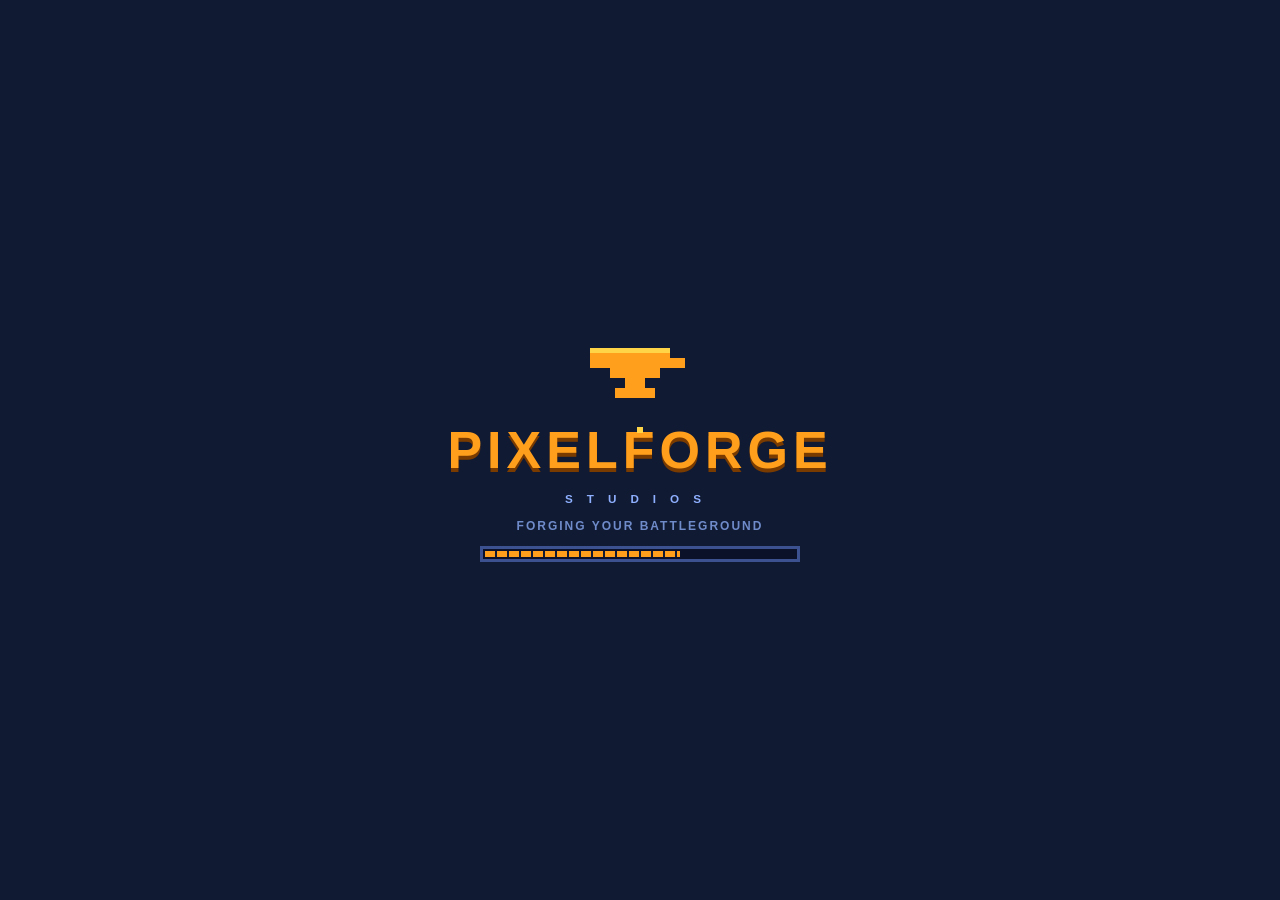
==== og/index.html @ e4eeb3e6 "Create index.html" ====
<!DOCTYPE html><html lang="en"><head><meta charset="UTF-8"><meta name="viewport" content="width=device-width,initial-scale=1,maximum-scale=1,user-scalable=no,viewport-fit=cover"><title>Pixel Royale</title>
<script src="https://sdk.crazygames.com/crazygames-sdk-v3.js"></script>
<style>
*{margin:0;padding:0;box-sizing:border-box;-webkit-tap-highlight-color:transparent;user-select:none}
html,body{width:100%;height:100%;overflow:hidden;background:#101a33;color:#fff;font:700 14px/1.25 "Segoe UI",Arial,sans-serif;letter-spacing:.5px;touch-action:none}
canvas#g{position:fixed;inset:0;cursor:crosshair}
.s{position:fixed;inset:0;display:flex;flex-direction:column;align-items:center;justify-content:center;gap:12px;z-index:5;background:radial-gradient(ellipse at 50% 40%,#1a2a5a66,#0a1128dd 80%)}
.h{display:none!important}
#ld{z-index:20;background:#101a33}#ld b{font:900 clamp(26px,7vw,52px) "Arial Black",Impact,sans-serif;letter-spacing:5px;color:#ff9f1c;text-shadow:0 4px 0 #7a3b00}
#ld small{letter-spacing:14px;color:#8fb0ff;font-weight:800}#ld i{color:#6f8bc9;font-style:normal;font-size:12px;letter-spacing:2px}
#pb{width:min(320px,70vw);height:16px;border:3px solid #3b5190;padding:2px;background:#0a1128}#pb div{height:100%;width:0;background:repeating-linear-gradient(90deg,#ff9f1c 0 10px,#101a33 10px 12px)}
.sp{position:absolute;width:6px;height:6px;background:#ffd447;animation:sp 1s infinite}@keyframes sp{to{transform:translate(var(--x),-60px);opacity:0}}
h1{font:900 clamp(34px,9vw,74px)/.92 "Arial Black",Impact,sans-serif;text-align:center;color:#ffb43a;text-shadow:0 1px 0 #e07a00,0 2px 0 #c96a00,0 3px 0 #b05c00,0 4px 0 #964e00,0 5px 0 #7d4100,0 9px 14px #0008;letter-spacing:2px}h1 span{display:block;color:#fff;text-shadow:0 1px 0 #c8d3f0,0 2px 0 #9fb0dc,0 3px 0 #7d8fc0,0 4px 0 #5f71a5,0 5px 0 #44558a,0 9px 14px #0008;font-size:.78em}
.b{background:linear-gradient(#ffb43a,#ff8c12);color:#2a1500;border:0;padding:11px 26px;font:900 15px "Segoe UI",Arial,sans-serif;letter-spacing:2px;text-transform:uppercase;cursor:pointer;box-shadow:0 5px 0 #a35200,inset 0 2px 0 #ffd488,0 0 0 3px #2b1500;min-width:200px}
.b:hover{filter:brightness(1.08)}.b:active{transform:translateY(4px);box-shadow:0 1px 0 #a35200,inset 0 2px 0 #ffd488,0 0 0 3px #2b1500}
.b.g{background:linear-gradient(#3fd9c8,#1fa99a);color:#04201d;box-shadow:0 5px 0 #11655c,inset 0 2px 0 #8ff0e4,0 0 0 3px #04201d}.b.d{opacity:.45;pointer-events:none}.b.big{font-size:22px;padding:15px 50px;min-width:260px}
.row{display:flex;flex-wrap:wrap;gap:12px;justify-content:center;max-width:620px}.row .b,.b.sm{min-width:120px;padding:9px 14px;font-size:13px}
.hint{color:#8fa5d6;text-align:center;font-size:11px;max-width:90vw}
#pf{position:fixed;top:12px;left:12px;display:flex;gap:10px;align-items:center;background:#0b1430cc;border:2px solid #3b5190;padding:6px 14px 6px 6px;cursor:pointer;z-index:9}
#av{width:38px;height:38px;border:2px solid #ffb43a;background:#243a6e;object-fit:cover}#pf b{display:block;font-size:14px}#pf small{color:#8fa5d6;font-size:11px}
#top{position:fixed;top:12px;right:12px;display:flex;gap:10px;align-items:center;z-index:9}#cn{background:#0b1430cc;border:2px solid #3b5190;padding:8px 14px;color:#ffd447;font-size:17px}
.co{display:inline-block;width:14px;height:14px;border-radius:50%;background:radial-gradient(circle at 35% 30%,#fff2a8,#f0b000 60%,#a86a00);border:2px solid #6b4200;vertical-align:-2px;margin-right:5px}
#pvm{margin:-6px 0}
.p{background:#16224a;border:3px solid #3b5190;padding:16px;width:min(600px,94vw);max-height:78vh;overflow:auto;box-shadow:0 0 0 3px #0a1128,8px 10px 0 #0a1128}.p h2{margin-bottom:6px;color:#ffb43a;letter-spacing:3px}
.it{display:flex;justify-content:space-between;align-items:center;gap:10px;padding:8px 10px;margin:6px 0;background:#0e1735;border-left:4px solid #3b5190}.it small{color:#8fa5d6}.it .b{min-width:96px;padding:7px 10px;font-size:12px}
.it span{display:flex;align-items:center;gap:10px}.pv{width:48px;height:48px;background:#1e2f63;border:2px solid #3b5190}
#hud{position:fixed;inset:0;pointer-events:none;z-index:4}#hud>*{position:absolute}
#vg{inset:0;background:radial-gradient(ellipse,transparent 55%,#00000066)}#dm{inset:0;opacity:0;box-shadow:inset 0 0 120px 30px #e0262d}
#tl{top:10px;left:10px;display:flex;gap:6px}.chip{background:#0b1430cc;border:2px solid #3b5190;padding:4px 10px;text-align:center}.chip span{display:block;font-size:9px;color:#8fa5d6}.chip b{font-size:18px}
#zt{top:10px;left:50%;transform:translateX(-50%);background:#0b1430cc;border:2px solid #6a3fb0;padding:6px 14px;font-size:13px;white-space:nowrap}
#feed{top:56px;right:10px;text-align:right;font-size:12px;text-shadow:1px 1px #000;line-height:1.6}
#mm{top:62px;left:10px;border:3px solid #3b5190;border-radius:50%;background:#14407a;width:124px;height:124px;box-shadow:0 0 0 3px #0a1128}
#bars{bottom:14px;left:14px;width:min(270px,42vw)}.bar{position:relative;height:20px;background:#0b1430cc;border:2px solid #000;margin-top:5px;overflow:hidden}.bar i{display:block;height:100%;transition:width .15s}.bar b{position:absolute;inset:0;text-align:center;font-size:12px;line-height:16px;text-shadow:1px 1px #000}
.hp i{background:linear-gradient(#7cf07c,#2fb62f)}.sh i{background:linear-gradient(#7fd8ff,#2a8fd4)}
#wp{bottom:14px;left:50%;transform:translateX(-50%);display:flex;gap:6px}.sl{min-width:76px;padding:5px 8px;background:#0b1430cc;border:2px solid #3b5190;text-align:center;font-size:11px;position:relative}.sl small{position:absolute;top:1px;left:4px;color:#8fa5d6;font-size:9px}.sl b{display:block;color:#ffd447;font-size:12px}.sl.on{border-color:#ffb43a;background:#ff9f1c33}.it2{border-color:#2a6a60}.sl.z{opacity:.4}
#tip{bottom:84px;left:50%;transform:translateX(-50%);text-shadow:2px 2px #000;font-size:15px;white-space:nowrap}
#pa{top:10px;right:10px;min-width:0!important;padding:6px 12px!important;font-size:12px!important;pointer-events:auto}
#mb{display:none;bottom:90px;right:12px;flex-direction:column;gap:8px;pointer-events:auto}#mb .b{min-width:0;padding:11px 12px;opacity:.85;font-size:12px}
</style></head><body>
<canvas id="g"></canvas>
<div id="ld" class="s"><svg width="110" viewBox="0 0 22 14" shape-rendering="crispEdges"><path fill="#ff9f1c" d="M1 2h16v2h3v2h-5v2h-3v2h2v2H6v-2h2V8H5V6H1z"/><path fill="#ffd447" d="M1 2h16v1H1z"/></svg>
<span class="sp" style="--x:-20px;margin-top:-40px"></span><span class="sp" style="--x:25px;animation-delay:.4s;margin-top:-40px"></span>
<b>PIXELFORGE</b><small>STUDIOS</small><i>FORGING YOUR BATTLEGROUND</i><div id="pb"><div></div></div></div>
<div id="mn" class="s h"><div id="pf"><img id="av" alt=""><div><b id="un">GUEST</b><small id="us"></small></div></div>
<div id="top"><div id="cn"></div><button class="b g sm" id="mu">SOUND ON</button></div>
<h1>PIXEL<span>ROYALE</span></h1><canvas id="pvm" width="130" height="130"></canvas><button class="b big" onclick="play()">PLAY</button>
<div class="row"><button class="b g" onclick="pn('shop')">SHOP</button><button class="b g" onclick="pn('up')">UPGRADES</button><button class="b g" id="brw" onclick="pn('rw')">REWARDS</button><button class="b g" onclick="pn('st')">STATS</button></div>
<small class="hint">WASD move · Mouse aim &amp; shoot · R reload · F wood wall · H medkit · J shield · 1-3 swap · ESC pause<br>20 players · the storm closes in · last one standing wins</small></div>
<div id="pl" class="s h" style="background:#000a"><div class="p" id="pc"></div><button class="b" onclick="cl()">CLOSE</button></div>
<div id="hud" class="h"><div id="vg"></div><div id="dm"></div>
<div id="tl"><div class="chip"><span>ALIVE</span><b id="al"></b></div><div class="chip"><span>ELIMS</span><b id="kl"></b></div></div><div id="zt"></div><div id="feed"></div><canvas id="mm" width="124" height="124"></canvas>
<div id="bars"><div class="bar sh"><i id="sb"></i><b id="st1"></b></div><div class="bar hp"><i id="hb"></i><b id="ht1"></b></div></div><div id="wp"></div><div id="tip"></div>
<button class="b" id="pa" onclick="pz()">II</button><div id="mb"><button class="b" id="bw">WALL</button><button class="b g" id="bm">MED</button><button class="b g" id="bj">SHLD</button><button class="b" id="br">RELOAD</button><button class="b" id="bs">SWAP</button></div></div>
<div id="pz" class="s h" style="background:#000b"><h1>PAUSED</h1><button class="b" onclick="rs()">RESUME</button><button class="b g" onclick="qt()">QUIT TO MENU</button></div>
<div id="en" class="s h" style="background:#000c"><h1 id="et"></h1><div class="p" id="ec" style="text-align:center;line-height:1.8"></div>
<button class="b g" id="x2">WATCH AD: DOUBLE COINS</button><button class="b g" id="lg2" onclick="login()">LOG IN TO SAVE PROGRESS</button><button class="b" onclick="play()">PLAY AGAIN</button><button class="b g" onclick="menu()">MENU</button></div>
<script>
const $=i=>document.getElementById(i),R=Math.random,CG=window.CrazyGames&&window.CrazyGames.SDK;
let S={coins:0,skin:0,own:[1,0,0,0,0,0],up:[0,0,0],wins:0,games:0,kills:0,best:99,play:0,claimed:0,hat:0,tr:0,oh:[1],ot:[1],dd:0,streak:0},user=null,muted=0,sndOn=1;
const SK=[['Blaze','#ff9f1c',0],['Mint','#2ec4b6',150],['Rose','#ff4d8d',300],['Royal','#8a6cff',500],['Lime','#9be22b',800],['Gold','#ffd447',1200],['Shadow','#3a3f55',1800],['Frost','#9be7ff',2500]],
HT=[['None','',0],['Cap','',200],['Horns','',400],['Halo','',700],['Crown','',1200],['Wizard','',1800]],TR=[['Default','#fff',0],['Fire','#ff5a1f',250],['Ice','#4dc9ff',250],['Toxic','#9be22b',500],['Pink','#ff4d8d',500],['Rainbow','#ff0',1500]],
CO={skin:['Skins',SK,'own','skin',k=>`<i class="sw" style="background:${k[1]}"></i>`],hat:['Hats',HT,'oh','hat',k=>k[1]+' '],tr:['Trails',TR,'ot','tr',k=>`<i class="sw" style="background:${k[1]}"></i>`]};
const tcol=c=>S.tr?(S.tr==5?`hsl(${G.T*400%360|0},90%,60%)`:TR[S.tr][1]):c;
function hatd(h){if(!h)return;cx.save();cx.translate(1,0);cx.fillStyle='#d94a3d';
if(h==1){cx.beginPath();cx.arc(0,0,8.8,0,7);cx.fill();cx.stroke();cx.fillStyle='#a8322a';cx.fillRect(6,-6.5,8,13);cx.strokeRect(6,-6.5,8,13)}
else if(h==2){cx.fillStyle='#4a2a2a';cx.beginPath();cx.arc(0,0,8.8,0,7);cx.fill();cx.stroke();cx.fillStyle='#eee8d8';for(const m of[-1,1]){cx.beginPath();cx.moveTo(-2,m*7);cx.lineTo(3,m*16);cx.lineTo(5,m*6);cx.closePath();cx.fill();cx.stroke()}}
else if(h==3){cx.strokeStyle='#ffe66b';cx.shadowColor='#ffe66b';cx.shadowBlur=8;cx.lineWidth=3;cx.beginPath();cx.arc(0,0,11.5,0,7);cx.stroke()}
else if(h==4){cx.fillStyle='#ffd447';cx.beginPath();cx.arc(0,0,9,0,7);cx.fill();cx.stroke();for(let i=0;i<5;i++){const a=i*1.2566;cx.beginPath();cx.moveTo(Math.cos(a-.25)*8,Math.sin(a-.25)*8);cx.lineTo(Math.cos(a)*13,Math.sin(a)*13);cx.lineTo(Math.cos(a+.25)*8,Math.sin(a+.25)*8);cx.fill()}cx.fillStyle='#f1c9a0';cx.beginPath();cx.arc(0,0,5,0,7);cx.fill()}
else{cx.fillStyle='#5b2fb0';cx.beginPath();cx.arc(0,0,12,0,7);cx.fill();cx.stroke();cx.fillStyle='#7b45e0';cx.beginPath();cx.arc(0,0,7.5,0,7);cx.fill();cx.fillStyle='#ffd447';cx.fillRect(-1.5,-1.5,3,3)}cx.restore()}
function gunD(t){const c=GUNS[t].c;cx.fillStyle='#2a2d36';if(t==0){cx.fillRect(10,-2.5,13,5);cx.fillStyle=c;cx.fillRect(13,-1,8,2)}
else if(t==1){cx.fillRect(8,-3.5,19,7);cx.fillStyle=c;cx.fillRect(11,-1,13,2);cx.fillStyle='#2a2d36';cx.fillRect(15,3,4,6)}
else if(t==2){cx.fillStyle='#6a4524';cx.fillRect(5,-3.5,11,7);cx.fillStyle='#2a2d36';cx.fillRect(14,-3.5,15,7);cx.fillStyle=c;cx.fillRect(17,-1,10,2)}
else if(t==3){cx.fillStyle='#55402a';cx.fillRect(3,-3.5,9,7);cx.fillStyle='#2a2d36';cx.fillRect(10,-3,23,6);cx.fillStyle=c;cx.fillRect(14,-1,15,2)}
else{cx.fillStyle='#2a2d36';cx.fillRect(2,-3.5,10,7);cx.fillRect(10,-2.5,32,5);cx.fillStyle=c;cx.fillRect(14,-1,24,2);cx.fillStyle='#111';cx.fillRect(18,-7,9,3.5)}}
function body(col,hat,ang,gt,fl){cx.rotate(ang);cx.lineJoin='round';cx.strokeStyle='rgba(0,0,0,.65)';cx.lineWidth=2;const sk='#f1c9a0';
cx.fillStyle=shade(col,-.4);cx.beginPath();cx.roundRect(-20,-8,9,16,3);cx.fill();cx.stroke();
cx.fillStyle=fl?'#fff':col;cx.beginPath();cx.arc(0,0,14,0,7);cx.fill();cx.stroke();cx.fillStyle='rgba(255,255,255,.2)';cx.beginPath();cx.arc(-4,-5,8,0,7);cx.fill();
gunD(gt);cx.fillStyle=sk;for(const[hx,hy]of[[15,-7],[24,5]]){cx.beginPath();cx.arc(hx,hy,4.2,0,7);cx.fill();cx.stroke()}
cx.fillStyle=sk;cx.beginPath();cx.arc(1,0,8.5,0,7);cx.fill();cx.stroke();if(!hat){cx.fillStyle='#4a3020';cx.beginPath();cx.arc(1,0,8.5,1.7,4.6);cx.fill()}
cx.fillStyle='#222';cx.fillRect(5.5,-5,2.5,3);cx.fillRect(5.5,2.5,2.5,3);hatd(hat)}
function pchar(c2,col,hat,ang,sc,gt){const o=cx;cx=c2;cx.save();cx.translate(c2.canvas.width/2-4*sc,c2.canvas.height/2);cx.scale(sc,sc);body(col,hat,ang,gt,0);cx.restore();cx=o}
function lootD(l,t,u){const x=l.x,y=l.y+Math.sin(t*3+l.x)*2,col=l.k=='g'?GUNS[l.t].c:l.k=='h'?'#ff5a5a':'#4dc9ff';cx.fillStyle='rgba(0,0,0,.28)';cx.beginPath();cx.ellipse(x,l.y+12,12,5,0,0,7);cx.fill();
cx.globalAlpha=.28;cx.fillStyle=col;cx.beginPath();cx.arc(x,y,17,0,7);cx.fill();cx.globalAlpha=1;cx.fillStyle='#1b2338';cx.strokeStyle=col;cx.lineWidth=2;cx.beginPath();cx.roundRect(x-13,y-11,26,22,4);cx.fill();cx.stroke();
if(l.k=='g'){cx.save();cx.translate(x-10,y);cx.scale(.62,.62);gunD(l.t);cx.restore()}else if(l.k=='h'){cx.fillStyle='#fff';cx.fillRect(x-8,y-6,16,12);cx.fillStyle='#e03a3a';cx.fillRect(x-2,y-5,4,10);cx.fillRect(x-6,y-1.5,12,3)}
else{cx.fillStyle='#4dc9ff';cx.beginPath();cx.moveTo(x-7,y-7);cx.lineTo(x+7,y-7);cx.lineTo(x+7,y+1);cx.lineTo(x,y+8);cx.lineTo(x-7,y+1);cx.closePath();cx.fill();cx.fillStyle='#bfeaff';cx.fillRect(x-4,y-5,3,6)}
if(Math.abs(x-u.x)<60&&Math.abs(l.y-u.y)<60){cx.font='bold 11px Segoe UI,Arial';cx.textAlign='center';cx.lineWidth=3;cx.strokeStyle='#000';const n=l.k=='g'?GUNS[l.t].n:l.k=='h'?'Medkit':'Shield';cx.strokeText(n,x,y-17);cx.fillStyle='#fff';cx.fillText(n,x,y-17)}}
const UP_=0;
const UP=[['Vitality','+10 max HP'],['Agility','+4% speed'],['Firepower','+6% damage']],RW=[[1,50],[3,100],[6,150],[10,250],[15,350],[25,600,'hat',5,'Wizard Hat'],[40,800],[60,1200,'tr',5,'Rainbow Trail'],[90,1800],[120,3000,'skin',7,'Frost Skin']];
const GUNS=[{n:'Pistol',d:16,r:.3,s:640,m:12,rl:1.0,sp:.04,p:1,rg:520,c:'#ddd',v:1},{n:'SMG',d:9,r:.085,s:620,m:30,rl:1.4,sp:.12,p:1,rg:430,c:'#4dc9ff',v:2},
{n:'Shotgun',d:10,r:.8,s:560,m:6,rl:1.9,sp:.3,p:6,rg:260,c:'#ff9f1c',v:2.5},{n:'Rifle',d:18,r:.16,s:800,m:25,rl:1.7,sp:.05,p:1,rg:680,c:'#5be35b',v:3},{n:'Sniper',d:75,r:1.3,s:1400,m:4,rl:2.3,sp:0,p:1,rg:1100,c:'#d26bff',v:2.8}];
function save(){const j=JSON.stringify(S);try{CG.data.setItem('pr',j)}catch(e){}try{localStorage.setItem('pr',j)}catch(e){}}
function ad(t){return new Promise(r=>{if(!CG)return r(true);try{CG.ad.requestAd(t,{adStarted:()=>muted=1,adFinished:()=>{muted=0;r(true)},adError:()=>{muted=0;r(false)}})}catch(e){r(false)}})}
const gp=s=>{try{CG.game[s?'gameplayStart':'gameplayStop']()}catch(e){}};
let ac;function snd(f,d=.06,t='square',v=.04){if(muted||!sndOn)return;try{ac=ac||new AudioContext();const o=ac.createOscillator(),g=ac.createGain();o.type=t;o.frequency.value=f;g.gain.value=v;g.gain.exponentialRampToValueAtTime(1e-4,ac.currentTime+d);o.connect(g);g.connect(ac.destination);o.start();o.stop(ac.currentTime+d)}catch(e){}}
// ---------- MAP ----------
const W=2000,C=1000,IR=950,POI=[['Neon City',1000,1000,'#4a5068',9,'#e0457b'],['Pine Hollow',560,560,'#3d6b3a',5,'#2e7d32'],['Fort Gale',1440,560,'#6a6a6a',6,'#607d8b'],['Rusty Docks',560,1440,'#6d5d4a',6,'#b5651d'],['Sandy Bay',1440,1440,'#d8c38a',6,'#26a69a']];
let OB=[],MAP,mr=1;const rnd=()=>(mr=mr*16807%2147483647)/2147483647;
const shade=(h,f)=>{let r,g,b;if(h[0]=='#'){const n=parseInt(h.slice(1),16);r=n>>16;g=n>>8&255;b=n&255}else[r,g,b]=h.match(/\d+/g).map(Number);const t=f<0?0:255,k=Math.abs(f);return`rgb(${r+(t-r)*k|0},${g+(t-g)*k|0},${b+(t-b)*k|0})`};
function buildMap(){MAP=document.createElement('canvas');MAP.width=MAP.height=W;const x=MAP.getContext('2d'),disc=r=>{x.beginPath();x.arc(C,C,r,0,7)},rp=r=>{const a=rnd()*7,d=Math.sqrt(rnd())*r;return[C+Math.cos(a)*d,C+Math.sin(a)*d]};
const wg=x.createRadialGradient(C,C,IR*.8,C,C,W*.72);wg.addColorStop(0,'#2f86c4');wg.addColorStop(1,'#14407a');x.fillStyle=wg;x.fillRect(0,0,W,W);
x.strokeStyle='rgba(255,255,255,.13)';x.lineWidth=2;for(let i=0;i<700;i++){const a=rnd()*W,b=rnd()*W;x.beginPath();x.moveTo(a,b);x.quadraticCurveTo(a+9,b-5,a+18,b);x.stroke()}
for(const[r,c]of[[IR+58,'rgba(255,255,255,.35)'],[IR+44,'#cdb97a'],[IR+30,'#eddc9f'],[IR-6,'#3d7a30'],[IR-12,'#5a9c3f']]){x.fillStyle=c;disc(r);x.fill()}
const gc=['#68ad49','#4e9036','#73b553','#559a3a'];for(let i=0;i<16000;i++){const[a,b]=rp(IR-16);x.fillStyle=gc[i&3];x.fillRect(a,b,2+rnd()*2,2+rnd()*2)}
x.fillStyle='rgba(30,80,30,.10)';for(let i=0;i<70;i++){const[a,b]=rp(IR-60);x.beginPath();x.ellipse(a,b,30+rnd()*70,20+rnd()*50,rnd()*3,0,7);x.fill()}
x.strokeStyle='#3f8230';x.lineWidth=1.5;for(let i=0;i<900;i++){const[a,b]=rp(IR-30);x.beginPath();x.moveTo(a-3,b);x.lineTo(a-1,b-5);x.moveTo(a+3,b);x.lineTo(a+1,b-5);x.stroke()}
x.lineCap='round';for(const[w,c]of[[44,'#8c7850'],[34,'#c4ae7c']])for(const[i,j]of[[0,1],[0,2],[0,3],[0,4],[1,2],[2,4],[4,3],[3,1]]){x.strokeStyle=c;x.lineWidth=w;x.beginPath();x.moveTo(POI[i][1],POI[i][2]);x.lineTo(POI[j][1],POI[j][2]);x.stroke()}
const bld=(bx,by,w,h,c)=>{x.fillStyle='rgba(0,0,0,.3)';x.fillRect(bx+9,by+9,w,h);x.fillStyle='#e9e1cc';x.fillRect(bx,by,w,h);const g=x.createLinearGradient(0,by,0,by+h);g.addColorStop(0,shade(c,.25));g.addColorStop(.5,c);g.addColorStop(.5,shade(c,-.18));g.addColorStop(1,shade(c,-.3));x.fillStyle=g;x.fillRect(bx+4,by+4,w-8,h-8);x.strokeStyle='rgba(0,0,0,.16)';x.lineWidth=1;x.beginPath();for(let i=by+12;i<by+h-6;i+=8){x.moveTo(bx+4,i);x.lineTo(bx+w-4,i)}x.stroke();x.fillStyle='rgba(0,0,0,.35)';x.fillRect(bx+4,by+h/2-1.5,w-8,3);x.fillStyle='#5c4b3a';x.fillRect(bx+w/2-7,by+h-4,14,6);x.fillStyle='#9fd4ee';x.fillRect(bx+10,by+10,10,7);x.fillStyle='#777';x.fillRect(bx+w-22,by+10,12,12);x.strokeStyle='#26221c';x.lineWidth=2;x.strokeRect(bx,by,w,h)};
const cr=(a,b)=>{OB.push({x:a,y:b,w:24,h:24});x.fillStyle='rgba(0,0,0,.3)';x.fillRect(a+5,b+5,24,24);x.fillStyle='#b98a50';x.fillRect(a,b,24,24);x.strokeStyle='#6a4520';x.lineWidth=2;x.strokeRect(a+1,b+1,22,22);x.beginPath();x.moveTo(a+2,b+2);x.lineTo(a+22,b+22);x.moveTo(a+22,b+2);x.lineTo(a+2,b+22);x.stroke()};
const LB=[],ov=(a,b,w,h,m)=>OB.some(o=>a<o.x+o.w+m&&a+w>o.x-m&&b<o.y+o.h+m&&b+h>o.y-m);
for(const p of POI){const R0=p[4]>7?270:200;x.beginPath();x.arc(p[1],p[2],R0,0,7);x.fillStyle=p[3];x.fill();x.save();x.clip();x.strokeStyle='rgba(0,0,0,.14)';x.lineWidth=2;for(let i=-R0;i<R0;i+=40){x.beginPath();x.moveTo(p[1]+i,p[2]-R0);x.lineTo(p[1]+i,p[2]+R0);x.moveTo(p[1]-R0,p[2]+i);x.lineTo(p[1]+R0,p[2]+i);x.stroke()}x.restore();x.lineWidth=5;x.strokeStyle='rgba(0,0,0,.25)';x.beginPath();x.arc(p[1],p[2],R0,0,7);x.stroke();
if(p[4]>7){OB.push({x:C-32,y:C-32,w:64,h:64});x.fillStyle='#8a90a8';x.beginPath();x.arc(C,C,38,0,7);x.fill();x.fillStyle='#4cb8e8';x.beginPath();x.arc(C,C,29,0,7);x.fill();x.fillStyle='#bfeaff';x.beginPath();x.arc(C-6,C-6,9,0,7);x.fill()}
for(let i=0;i<p[4];i++){const w=70+rnd()*70,h=60+rnd()*60,a=rnd()*7,d=40+rnd()*(p[4]>7?210:140),bx=p[1]+Math.cos(a)*d-w/2,by=p[2]+Math.sin(a)*d-h/2;if(ov(bx,by,w,h,20))continue;OB.push({x:bx,y:by,w,h});bld(bx,by,w,h,shade(p[5],(rnd()-.5)*.35))}
for(let i=0;i<14&&OB.length<400;i++){const a=rnd()*7,d=rnd()*R0*.85,cx_=p[1]+Math.cos(a)*d,cy_=p[2]+Math.sin(a)*d;if(!ov(cx_,cy_,24,24,14)&&i<6)cr(cx_,cy_)}
LB.push([p[0].toUpperCase(),p[1],p[2]-R0-12])}
for(let i=0;i<60;i++){const[rx,ry]=rp(IR*.92);if(POI.some(p=>Math.hypot(p[1]-rx,p[2]-ry)<230)||ov(rx,ry,34,30,0))continue;OB.push({x:rx,y:ry,w:34,h:30});x.fillStyle='rgba(0,0,0,.3)';x.beginPath();x.ellipse(rx+21,ry+22,20,16,0,0,7);x.fill();x.fillStyle='#6b727d';x.beginPath();x.ellipse(rx+17,ry+15,19,16,0,0,7);x.fill();x.fillStyle='#8c949f';x.beginPath();x.ellipse(rx+14,ry+11,12,9,0,0,7);x.fill();x.strokeStyle='#40454d';x.lineWidth=2;x.beginPath();x.ellipse(rx+17,ry+15,19,16,0,0,7);x.stroke()}
for(let i=0;i<460;i++){const[tx,ty]=rp(IR-20);if(POI.some(p=>Math.hypot(p[1]-tx,p[2]-ty)<(p[4]>7?300:225)))continue;const k=rnd()<.5;x.fillStyle='rgba(0,0,0,.25)';x.beginPath();x.ellipse(tx+7,ty+9,21,17,0,0,7);x.fill();x.fillStyle=k?'#1b4a24':'#245a2a';x.beginPath();x.arc(tx,ty,21,0,7);x.fill();x.fillStyle=k?'#2b6b33':'#34763a';x.beginPath();x.arc(tx-2,ty-2,16,0,7);x.fill();x.fillStyle=k?'#3e8a44':'#4a9a4a';x.beginPath();x.arc(tx-6,ty-6,8,0,7);x.fill()}
x.font='bold 28px "Arial Black",Impact,sans-serif';x.textAlign='center';x.lineWidth=6;x.lineJoin='round';for(const[n,lx,ly]of LB){x.strokeStyle='rgba(0,0,0,.75)';x.strokeText(n,lx,ly);x.fillStyle='#fff';x.fillText(n,lx,ly)}}
const hit=(x,y,r,ex)=>{for(const o of OB)if(x>o.x-r&&x<o.x+o.w+r&&y>o.y-r&&y<o.y+o.h+r)return 1;if(G&&G.W)for(const o of G.W)if(o.o!==ex&&x>o.x-r&&x<o.x+o.w+r&&y>o.y-r&&y<o.y+o.h+r)return 1;return 0};
function los(a,b){const n=Math.hypot(b.x-a.x,b.y-a.y)/22|0;for(let i=1;i<n;i++)if(hit(a.x+(b.x-a.x)*i/n,a.y+(b.y-a.y)*i/n,0,a))return 0;return 1}
// ---------- GAME ----------
let G,cv=$('g'),cx=cv.getContext('2d'),mmx=$('mm').getContext('2d'),Z=1,cam={x:0,y:0},keys={},ms={x:0,y:0,d:0},tc={},MOB=matchMedia('(pointer:coarse)').matches;
const NM=['Zed','Kira','Bolt','Nova','Rex','Luna','Hawk','Pixel','Echo','Blitz','Vex','Mako','Sage','Onyx','Jinx','Fang','Dash','Rune','Tank','Ace'],PC=['#e74c3c','#3498db','#9b59b6','#e67e22','#1abc9c','#f1c40f','#ec407a','#95a5a6'];
const mk=(n,bot,x,y,c)=>({n,bot,x,y,c,med:0,shd:0,use:0,wc:0,lh:-9,la:0,bc:0,hp:100,mh:100,sh:0,guns:[{t:0,a:12}],cur:0,cd:0,rl:0,ang:0,k:0,alive:1,err:0,dm:1,sp:150,th:0,sd:1,wp:null,lx:x,ly:y,lt:0,fl:0});
function ring(a){for(let d=IR-110;;d-=8){const x=C+Math.cos(a)*d,y=C+Math.sin(a)*d;if(!hit(x,y,26))return[x,y]}}
function spot(){for(;;){const a=R()*7,d=Math.sqrt(R())*(IR-120),x=C+Math.cos(a)*d,y=C+Math.sin(a)*d;if(!hit(x,y,24))return[x,y]}}
function mkLoot(x,y,boost){if(hit(x,y,6))return;const q=R();let o={x,y,ok:0};if(q<.5||boost>1){let t=wt();if(boost)t=Math.max(t,wt());o.k='g';o.t=t}else o.k=q<.78?'h':'s';G.L.push(o)}
const wt=()=>{const q=R();return q<.28?0:q<.52?1:q<.72?2:q<.93?3:4};
function play(){cl();$('en').classList.add('h');$('mn').classList.add('h');const go=()=>{G={P:[],L:[],W:[],bl:[],fx:[],feed:[],T:0,run:1,over:0,z:{x:C,y:C,r:IR+60,sx:C,sy:C,sr:IR+60,tx:C,ty:C,tr:720,ph:0,t:40,shr:0},tip:'Loot near your spawn. F = wall, H = medkit, J = shield',tt:5};
const sl=[...Array(20).keys()].sort(()=>R()-.5),u=mk('You',0,0,0,SK[S.skin][1]);u.hat=S.hat;u.mh=u.hp=100+10*S.up[0];u.sp=170*(1+.04*S.up[1]);u.dm=1+.06*S.up[2];G.P.push(u);G.u=u;
for(let i=0;i<19;i++){const b=mk(NM[i]+(R()*90|0),1,0,0,PC[i%8]);b.err=.08+R()*.2;b.dm=.55;b.sp=140+R()*20;b.hat=R()<.5?0:1+(R()*5|0);G.P.push(b)}
G.P.forEach((p,i)=>{p.oa=sl[i]*6.2832/20+(R()-.5)*.08;[p.x,p.y]=ring(p.oa);p.lx=p.x;p.ly=p.y;p.ang=p.oa+3.14;for(let j=-1;j<2;j++)mkLoot(p.x-Math.cos(p.oa)*55-Math.sin(p.oa)*j*36,p.y-Math.sin(p.oa)*55+Math.cos(p.oa)*j*36,j?1:2)});
for(const p of POI)for(const o of OB)if(Math.hypot(o.x-p[1],o.y-p[2])<300){mkLoot(o.x+o.w/2,o.y+o.h+16,1);if(R()<.7)mkLoot(o.x-16,o.y+o.h/2,1);if(p[4]>7)mkLoot(o.x+o.w+16,o.y+o.h/2,1)}
for(let i=0;i<70;i++){const[x,y]=spot();mkLoot(x,y,0)}
$('hud').classList.remove('h');$('mb').style.display=MOB?'flex':'none';gp(1);last=performance.now();requestAnimationFrame(loop)};
if(S.games>0&&!window._f){ad('midgame').then(go)}else go();window._f=0}
function menu(){$('en').classList.add('h');$('hud').classList.add('h');$('mn').classList.remove('h');ui()}
function dmg(p,d,o){if(!p.alive||G.over&&p===G.u)return;const d0=d;p.fl=.1;p.use=0;if(o&&o!==p){p.lh=G.T;p.la=Math.atan2(o.y-p.y,o.x-p.x)}const s=Math.min(p.sh,d);p.sh-=s;d-=s;p.hp-=d;if(p===G.u)G.hurt=.3;
if((o===G.u||p===G.u)&&G.fx.length<300)G.fx.push({x:p.x+(R()-.5)*14,y:p.y-18,vx:0,vy:-50,l:.7,c:o===G.u?'#ffe28a':'#ff7a6a',t:d0|0});if(p.hp<=0)kill(p,o)}
function build(p,a){if(p.wc>0||!p.alive)return;const v=Math.abs(Math.cos(a))>Math.abs(Math.sin(a)),w=v?16:76,h=v?76:16,x=p.x+Math.cos(a)*50-w/2,y=p.y+Math.sin(a)*50-h/2;
for(const q of G.P)if(q.alive&&q.x>x-16&&q.x<x+w+16&&q.y>y-16&&q.y<y+h+16)return;if(hit(x+w/2,y+h/2,0)||hit(x+3,y+3,0)||hit(x+w-3,y+h-3,0))return;
const m=G.W.filter(o=>o.o===p);if(m.length>=5)G.W.splice(G.W.indexOf(m[0]),1);G.W.push({x,y,w,h,hp:250,o:p});p.wc=.6;snd(180,.08,'square',.05)}
function useI(p,k){if(p.use||(k=='h'?p.med<1||p.hp>=p.mh:p.shd<1||p.sh>=100))return;p.use={k,t:k=='h'?2.2:1.6}}
function kill(p,o){p.alive=0;if(o&&o!==p){o.k++;G.feed.push([o.n+' eliminated '+p.n,G.T])}else G.feed.push([p.n+' was lost to the storm',G.T]);
for(const g of p.guns)G.L.push({x:p.x+(R()-.5)*30,y:p.y+(R()-.5)*30,k:'g',t:g.t,ok:0});for(let i=0;i<p.med;i++)G.L.push({x:p.x+(R()-.5)*36,y:p.y+(R()-.5)*36,k:'h',ok:0});for(let i=0;i<p.shd;i++)G.L.push({x:p.x+(R()-.5)*36,y:p.y+(R()-.5)*36,k:'s',ok:0});
G.alive=G.P.filter(q=>q.alive).length;snd(120,.25,'sawtooth',.06);if(p===G.u)G.dead=G.T,G.place=G.alive+1;if(G.alive<=1&&!G.over){G.fin=G.T}}
function fire(p){const g=p.guns[p.cur];if(!g||p.cd>0||p.rl>0)return;const w=GUNS[g.t];if(g.a<=0)return rld(p);g.a--;p.cd=w.r;p.use=0;if(G.fx.length<300)G.fx.push({x:p.x+Math.cos(p.ang)*28,y:p.y+Math.sin(p.ang)*28,vx:0,vy:0,l:.06,c:'#ffe9a0',r:8});
for(let i=0;i<w.p;i++){const a=p.ang+(R()-.5)*2*(w.sp+p.err);G.bl.push({x:p.x+Math.cos(p.ang)*20,y:p.y+Math.sin(p.ang)*20,vx:Math.cos(a)*w.s,vy:Math.sin(a)*w.s,l:w.rg/w.s,d:w.d*p.dm,o:p,c:p===G.u?tcol(w.c):w.c})}
if(p===G.u||Math.hypot(p.x-G.u.x,p.y-G.u.y)<500)snd(w.p>1?90:w.d>50?60:220,.07,'sawtooth',p===G.u?.05:.02);if(g.a<=0)rld(p)}
function rld(p){const g=p.guns[p.cur];if(p.rl>0||g.a>=GUNS[g.t].m)return;p.rl=GUNS[g.t].rl}
function swap(p,i){if(i<0||i>=p.guns.length||i==p.cur)return;p.cur=i;p.rl=0}
function want(b,l){if(l.k=='h')return b.med<3;if(l.k=='s')return b.shd<3;if(b.guns.some(g=>g.t==l.t))return 0;return b.guns.length<3||GUNS[l.t].v>GUNS[b.guns[b.cur].t].v}
function pick(p){for(let i=G.L.length;i--;){const l=G.L[i];if(l.ok>G.T||Math.abs(l.x-p.x)>24||Math.abs(l.y-p.y)>24||!want(p,l))continue;
if(l.k=='h')p.med++;else if(l.k=='s')p.shd++;else{const n={t:l.t,a:GUNS[l.t].m};if(p.guns.length<3){p.guns.push(n);p.cur=p.guns.length-1}else{G.L.push({x:p.x+28,y:p.y,k:'g',t:p.guns[p.cur].t,ok:G.T+2});p.guns[p.cur]=n}p.rl=0}
if(p===G.u){snd(660,.1,'triangle');G.tip='Picked up '+(l.k=='g'?GUNS[l.t].n:l.k=='h'?'Medkit (H to use)':'Shield potion (J to use)');G.tt=2}G.L.splice(i,1)}}
function mv(p,dx,dy){if(!hit(p.x+dx,p.y,13))p.x+=dx;if(!hit(p.x,p.y+dy,13))p.y+=dy;const d=Math.hypot(p.x-C,p.y-C);if(d>IR){p.x=C+(p.x-C)*IR/d;p.y=C+(p.y-C)*IR/d}}
function ai(b,dt){const Zn=G.z;b.th-=dt;b.bc-=dt;
if(!b.use&&!b.tg&&G.T-b.lh>2){if(b.hp<b.mh*.75&&b.med>0)useI(b,'h');else if(b.sh<50&&b.shd>0)useI(b,'s')}if(b.use)return;
if(G.T-b.lh<1&&b.hp<85&&b.bc<=0&&b.wc<=0){build(b,b.la);b.bc=3+R()*3}
if(b.th<=0){b.th=.25+R()*.2;let bt=0,bd=1e9;for(const p of G.P){if(p===b||!p.alive)continue;const d=Math.hypot(p.x-b.x,p.y-b.y);if(G.T>15&&d<bd&&d<(b.guns[b.cur].t?Math.min(650,GUNS[b.guns[b.cur].t].rg*.8):240)&&los(b,p)){bd=d;bt=p}}if(bt&&!b.tg)b.rx=.3+R()*.45;b.tg=bt;b.td=bd;
let li=0,ld=1e9;const lim=b.guns.length<2?520:b.hp<60?500:260;for(const l of G.L){if(l.ok>G.T)continue;const d=Math.hypot(l.x-b.x,l.y-b.y);if(d<ld&&d<lim&&want(b,l)){ld=d;li=l}}b.li=li;b.sx=0;b.sy=0;for(const p of G.P){if(p===b||!p.alive)continue;const dx=b.x-p.x,dy=b.y-p.y,d=Math.hypot(dx,dy);if(d<110&&d>1){b.sx+=dx/d*(110-d)/110;b.sy+=dy/d*(110-d)/110}}
if(b.guns.length>1){let bi=0;b.guns.forEach((g,i)=>{if(GUNS[g.t].v>GUNS[b.guns[bi].t].v||g.a>0&&b.guns[bi].a<=0)bi=i});if(b.tg&&bi!=b.cur)swap(b,bi)}}
let tx=0,ty=0,mvx=0,mvy=0;const safeX=Zn.shr||Zn.t<14?Zn.tx:Zn.x,safeY=Zn.shr||Zn.t<14?Zn.ty:Zn.y,safeR=Zn.shr||Zn.t<14?Zn.tr:Zn.r,out=Math.hypot(b.x-safeX,b.y-safeY)>safeR-70;
const flee=b.tg&&b.hp+b.sh<30&&b.li;
if(out){tx=safeX+Math.cos(b.oa)*safeR*.5;ty=safeY+Math.sin(b.oa)*safeR*.5}else if(flee||(!b.tg&&b.li)){tx=b.li.x;ty=b.li.y}else if(b.tg){const p=b.tg,w=GUNS[b.guns[b.cur].t];let a=Math.atan2(p.y-b.y,p.x-b.x),dd=b.td;
b.ang+=Math.atan2(Math.sin(a-b.ang),Math.cos(a-b.ang))*Math.min(1,dt*9);b.sdt=(b.sdt||0)-dt;if(b.sdt<=0){b.sd=R()<.5?1:-1;b.sdt=.6+R()*1.2}
const f=dd<w.rg*.35?-1:dd>w.rg*.75?1:0;mvx=Math.cos(a)*f+Math.cos(a+1.57)*b.sd*.8;mvy=Math.sin(a)*f+Math.sin(a+1.57)*b.sd*.8;
b.rx-=dt;b.bt=(b.bt||0)-dt;if(b.bt<0){b.bf=!b.bf;b.bt=b.bf?.6+R()*.7:.5+R()}if(b.rx<0&&b.bf&&Math.abs(Math.atan2(Math.sin(a-b.ang),Math.cos(a-b.ang)))<.3&&dd<w.rg+40)fire(b)}
else{if(!b.wp||Math.hypot(b.wp[0]-b.x,b.wp[1]-b.y)<50||(b.wt-=dt)<0){const a=R()*7,d=120+R()*220;let wx=b.x+Math.cos(a)*d,wy=b.y+Math.sin(a)*d;const dz=Math.hypot(wx-safeX,wy-safeY),mr=safeR*.85;if(dz>mr){wx=safeX+(wx-safeX)/dz*mr;wy=safeY+(wy-safeY)/dz*mr}b.wp=[wx,wy];b.wt=6}tx=b.wp[0];ty=b.wp[1]}
if(tx||ty){const a=Math.atan2(ty-b.y,tx-b.x);mvx=Math.cos(a);mvy=Math.sin(a);if(!b.tg||out)b.ang+=Math.atan2(Math.sin(a-b.ang),Math.cos(a-b.ang))*Math.min(1,dt*6)}
b.lt-=dt;if(b.lt<=0){b.lt=.5;if(Math.hypot(b.x-b.lx,b.y-b.ly)<8&&(mvx||mvy)){b.unst=.7;b.sd*=-1;b.wp=null}b.lx=b.x;b.ly=b.y}
if(b.unst>0){b.unst-=dt;const t=mvx;mvx=-mvy*b.sd;mvy=t*b.sd}
mvx+=(b.sx||0)*.7;mvy+=(b.sy||0)*.7;const m=Math.hypot(mvx,mvy)||1;mv(b,mvx/m*b.sp*dt,mvy/m*b.sp*dt);
const g=b.guns[b.cur];if(!b.tg&&g.a<GUNS[g.t].m*.5)rld(b)}
function upd(dt){const u=G.u,z=G.z;G.T+=dt;
if(u.alive){let ix=(keys.d||0)-(keys.a||0),iy=(keys.s||0)-(keys.w||0),fr=ms.d;
for(const t of Object.values(tc)){const dx=t.x-t.ox,dy=t.y-t.oy,m=Math.min(1,Math.hypot(dx,dy)/50);if(t.s=='m'){ix=dx/50;iy=dy/50;const l=Math.hypot(ix,iy);if(l>1){ix/=l;iy/=l}}else if(m>.15){u.ang=Math.atan2(dy,dx);if(m>.3)fr=1}}
if(!MOB||!Object.values(tc).some(t=>t.s=='a'))if(!MOB)u.ang=Math.atan2(ms.y-innerHeight/2,ms.x-innerWidth/2);
const m=Math.hypot(ix,iy);if(m>1){ix/=m;iy/=m}mv(u,ix*u.sp*dt,iy*u.sp*dt);if(fr)fire(u);pick(u)}
for(const p of G.P){if(!p.alive)continue;p.cd-=dt;p.fl-=dt;p.wc-=dt;if(p.use){p.use.t-=dt;if(p.use.t<=0){const k=p.use.k;if(k=='h'){p.med--;p.hp=Math.min(p.mh,p.hp+60)}else{p.shd--;p.sh=Math.min(100,p.sh+50)}for(let j=0;j<8;j++)G.fx.push({x:p.x,y:p.y,vx:(R()-.5)*60,vy:-30-R()*40,l:.7,c:k=='h'?'#5be35b':'#4dc9ff',t:'+'});p.use=0;snd(520,.15,'triangle')}}if(p.rl>0){p.rl-=dt;if(p.rl<=0)p.guns[p.cur].a=GUNS[p.guns[p.cur].t].m}if(p.bot){ai(p,dt);pick(p)}
if(Math.hypot(p.x-z.x,p.y-z.y)>z.r){p.hp-=(1+z.ph*1.5)*dt;if(p.hp<=0)kill(p,0)}}
if(!z.shr){z.t-=dt;if(z.t<=0){z.shr=1;z.t=z.T=24+z.ph*2;z.sx=z.x;z.sy=z.y;z.sr=z.r;G.tip='The storm is closing!';G.tt=3}}
else{z.t-=dt;const k=1-z.t/z.T;z.x=z.sx+(z.tx-z.sx)*k;z.y=z.sy+(z.ty-z.sy)*k;z.r=z.sr+(z.tr-z.sr)*k;if(z.t<=0){z.shr=0;z.ph++;z.t=Math.max(10,22-z.ph*3);const nr=[720,500,320,180,80,35][Math.min(z.ph,5)],a=R()*7,d=Math.max(0,z.r-nr)*.6*R();z.tr=z.ph>5?30:nr;z.tx=z.x+Math.cos(a)*d;z.ty=z.y+Math.sin(a)*d}}
for(let i=G.bl.length;i--;){const b=G.bl[i];let dead=0;for(let s=0;s<2&&!dead;s++){b.x+=b.vx*dt/2;b.y+=b.vy*dt/2;if(hit(b.x,b.y,0,b.o)){dead=1;const q=G.W.find(o=>b.x>o.x&&b.x<o.x+o.w&&b.y>o.y&&b.y<o.y+o.h&&o.o!==b.o);if(q){q.hp-=b.d;for(let j=0;j<3;j++)G.fx.push({x:b.x,y:b.y,vx:(R()-.5)*160,vy:(R()-.5)*160,l:.3,c:'#c8964e'});if(q.hp<=0){G.W.splice(G.W.indexOf(q),1);for(let j=0;j<14;j++)G.fx.push({x:q.x+q.w*R(),y:q.y+q.h*R(),vx:(R()-.5)*220,vy:(R()-.5)*220,l:.6,c:'#a8793f'});snd(90,.15,'sawtooth',.05)}}break}
for(const p of G.P)if(p.alive&&p!==b.o&&Math.abs(p.x-b.x)<15&&Math.abs(p.y-b.y)<15&&Math.hypot(p.x-b.x,p.y-b.y)<15){dmg(p,b.d,b.o);for(let j=0;j<5;j++)G.fx.push({x:b.x,y:b.y,vx:(R()-.5)*200,vy:(R()-.5)*200,l:.3,c:'#ff6a5a'});if(p===G.u||b.o===G.u)snd(p===G.u?160:420,.05,'square',.04);dead=1;break}}
b.l-=dt;if(dead||b.l<=0)G.bl.splice(i,1)}
for(let i=G.fx.length;i--;){const f=G.fx[i];f.x+=f.vx*dt;f.y+=f.vy*dt;if((f.l-=dt)<=0)G.fx.splice(i,1)}
if(G.dead&&!G.over&&G.T-G.dead>1.6||G.fin&&!G.over&&G.T-G.fin>1.2)finish()}
function finish(){const u=G.u,win=u.alive&&G.alive<=1;G.over=1;G.run=0;gp(0);const place=win?1:G.place,c=u.k*20+Math.max(0,(20-place)*4)+(win?150:0);
S.games++;S.kills+=u.k;if(win)S.wins++;S.best=Math.min(S.best,place);S.coins+=c;save();G.c=c;
$('et').textContent=win?'VICTORY!':'ELIMINATED';$('et').style.color=win?'#ffd447':'#ff4d8d';$('ec').innerHTML=`<div style="font-size:30px;color:#ff9f1c">#${place} / 20</div>Eliminations: ${u.k}<br>Time: ${G.T|0}s<br><span style="color:#ffd447">+${c} <i class="co"></i></span>`;
$('x2').classList.remove('d');$('lg2').style.display=user||!(CG&&CG.user&&CG.user.isUserAccountAvailable)?'none':'';$('en').classList.remove('h');$('hud').classList.add('h');if(window.CG_hp)0;try{if(win)CG.game.happytime()}catch(e){}}
$('x2').onclick=()=>ad('rewarded').then(ok=>{if(ok){S.coins+=G.c;save();$('x2').classList.add('d');$('ec').innerHTML+='<br>Doubled!'}});
let last=0;function loop(t){if(!G)return;const dt=Math.min(.05,(t-last)/1e3);last=t;if(G.run&&!G.paused){upd(dt)}draw();if(G.run)requestAnimationFrame(loop)}
function draw(){const w=innerWidth,h=innerHeight;if(cv.width!=w||cv.height!=h){cv.width=w;cv.height=h}cx.setTransform(1,0,0,1,0,0);Z=w<750?.7:1;const u=G.u,T=G.T,sh=G.hurt>0?(R()-.5)*7:0;cam.x=u.x-w/2/Z+sh;cam.y=u.y-h/2/Z+sh;
cx.fillStyle='#14407a';cx.fillRect(0,0,w,h);cx.setTransform(Z,0,0,Z,-cam.x*Z,-cam.y*Z);cx.drawImage(MAP,0,0);const vw=w/Z/2+40,vh=h/Z/2+40,vis=o=>Math.abs(o.x-u.x)<vw&&Math.abs(o.y-u.y)<vh;
for(const l of G.L)if(vis(l))lootD(l,T,u);
for(const o of G.W){cx.fillStyle='rgba(0,0,0,.28)';cx.fillRect(o.x+5,o.y+6,o.w,o.h);const f=o.hp/250;cx.fillStyle=f>.55?'#b3813f':f>.28?'#966a33':'#7a5228';cx.fillRect(o.x,o.y,o.w,o.h);cx.strokeStyle='#5a3a18';cx.lineWidth=1.5;cx.beginPath();
if(o.w>o.h)for(let i=19;i<o.w;i+=19){cx.moveTo(o.x+i,o.y);cx.lineTo(o.x+i,o.y+o.h)}else for(let i=19;i<o.h;i+=19){cx.moveTo(o.x,o.y+i);cx.lineTo(o.x+o.w,o.y+i)}cx.stroke();cx.fillStyle='rgba(255,255,255,.18)';cx.fillRect(o.x,o.y,o.w,3);cx.strokeStyle='#3a220c';cx.lineWidth=2.5;cx.strokeRect(o.x,o.y,o.w,o.h);
cx.fillStyle=o.o.c;cx.fillRect(o.x+o.w/2-3,o.y+o.h/2-3,6,6);if(f<1){cx.fillStyle='#000a';cx.fillRect(o.x,o.y-8,o.w,5);cx.fillStyle=f>.5?'#7cf07c':f>.25?'#ffd447':'#ff5a5a';cx.fillRect(o.x+1,o.y-7,(o.w-2)*f,3)}}
for(const p of G.P){if(!p.alive||!vis(p))continue;cx.fillStyle='rgba(0,0,0,.28)';cx.beginPath();cx.ellipse(p.x+3,p.y+6,17,13,0,0,7);cx.fill();cx.save();cx.translate(p.x,p.y);body(p.c,p.hat|0,p.ang,p.guns[p.cur].t,p.fl>0);cx.restore();
if(p.sh>0){cx.strokeStyle='rgba(90,200,255,.7)';cx.lineWidth=3;cx.beginPath();cx.arc(p.x,p.y,21,0,7);cx.stroke()}
if(p.use){cx.strokeStyle=p.use.k=='h'?'#5be35b':'#4dc9ff';cx.lineWidth=4;cx.beginPath();cx.arc(p.x,p.y,26,-1.57,-1.57+6.283*(1-p.use.t/(p.use.k=='h'?2.2:1.6)));cx.stroke()}
cx.font='bold 11px Segoe UI,Arial';cx.textAlign='center';cx.lineWidth=3;cx.strokeStyle='#000';const nm=p===u?(user?user.username:'YOU'):p.n;cx.strokeText(nm,p.x,p.y-32);cx.fillStyle=p===u?'#ffd447':'#fff';cx.fillText(nm,p.x,p.y-32);
if(p!==u){cx.fillStyle='#000a';cx.fillRect(p.x-16,p.y-28,32,5);cx.fillStyle=p.hp/p.mh>.4?'#5be35b':'#ff5a5a';cx.fillRect(p.x-15,p.y-27,30*Math.max(0,p.hp)/p.mh,3);if(p.sh>0){cx.fillStyle='#4dc9ff';cx.fillRect(p.x-15,p.y-27,30*p.sh/100,1.5)}}}
cx.lineCap='round';for(const b of G.bl){cx.globalAlpha=.3;cx.strokeStyle=b.c;cx.lineWidth=7;cx.beginPath();cx.moveTo(b.x,b.y);cx.lineTo(b.x-b.vx*.03,b.y-b.vy*.03);cx.stroke();cx.globalAlpha=1;cx.lineWidth=2.5;cx.strokeStyle='#fff';cx.beginPath();cx.moveTo(b.x,b.y);cx.lineTo(b.x-b.vx*.018,b.y-b.vy*.018);cx.stroke()}
for(const f of G.fx){if(f.t){cx.globalAlpha=Math.min(1,f.l*2);cx.font='bold 14px Segoe UI,Arial';cx.textAlign='center';cx.lineWidth=3;cx.strokeStyle='#000';cx.strokeText(f.t,f.x,f.y);cx.fillStyle=f.c;cx.fillText(f.t,f.x,f.y)}else if(f.r){cx.globalAlpha=.9;cx.fillStyle=f.c;cx.beginPath();cx.arc(f.x,f.y,f.r,0,7);cx.fill()}else{cx.globalAlpha=Math.min(1,f.l*3);cx.fillStyle=f.c||'#ffe28a';cx.fillRect(f.x-2,f.y-2,4,4)}}cx.globalAlpha=1;
const z=G.z;cx.fillStyle='rgba(120,40,200,.40)';cx.beginPath();cx.rect(cam.x-50,cam.y-50,w/Z+100,h/Z+100);cx.moveTo(z.x+z.r,z.y);cx.arc(z.x,z.y,z.r,0,7,true);cx.fill('evenodd');cx.save();cx.shadowColor='#c27bff';cx.shadowBlur=22;cx.lineWidth=5;cx.strokeStyle='#d6a2ff';cx.beginPath();cx.arc(z.x,z.y,z.r,0,7);cx.stroke();cx.restore();
if(!z.shr){cx.setLineDash([14,10]);cx.strokeStyle='rgba(255,255,255,.7)';cx.lineWidth=3;cx.beginPath();cx.arc(z.tx,z.ty,z.tr,0,7);cx.stroke();cx.setLineDash([])}
cx.setTransform(1,0,0,1,0,0);for(const t of Object.values(tc)){cx.strokeStyle='rgba(255,255,255,.35)';cx.lineWidth=3;cx.beginPath();cx.arc(t.ox,t.oy,50,0,7);cx.stroke();cx.fillStyle='rgba(255,255,255,.3)';cx.beginPath();cx.arc(t.ox+Math.max(-50,Math.min(50,t.x-t.ox)),t.oy+Math.max(-50,Math.min(50,t.y-t.oy)),22,0,7);cx.fill()}
hud(u)}
function mloop(t){requestAnimationFrame(mloop);if(G&&G.run)return;const w=innerWidth,h=innerHeight;if(cv.width!=w||cv.height!=h){cv.width=w;cv.height=h}cx.setTransform(1,0,0,1,0,0);cx.fillStyle='#14407a';cx.fillRect(0,0,w,h);const a=t/24000,m=Math.max(1,Math.max(w,h)/1100);
cx.setTransform(m,0,0,m,-(C+Math.cos(a)*380-w/2/m)*m,-(C+Math.sin(a*1.3)*380-h/2/m)*m);cx.drawImage(MAP,0,0);cx.setTransform(1,0,0,1,0,0);
const pc=$('pvm').getContext('2d');pc.clearRect(0,0,130,130);pc.fillStyle='rgba(0,0,0,.3)';pc.beginPath();pc.ellipse(62,100,32,10,0,0,7);pc.fill();pchar(pc,SK[S.skin][1],S.hat,Math.sin(t/800)*.5-.35,1.55,3)}
function hud(u){const z=G.z;G.alive=G.P.filter(p=>p.alive).length;$('al').textContent=G.alive;$('kl').textContent=u.k;$('zt').innerHTML=(z.shr?'<b style="color:#d79bff">STORM CLOSING</b> ':'NEXT STORM ')+(z.t|0)+'s';
$('hb').style.width=Math.max(0,u.hp/u.mh*100)+'%';$('sb').style.width=u.sh+'%';$('ht1').textContent=Math.ceil(Math.max(0,u.hp));$('st1').textContent=Math.ceil(u.sh);
const ws=u.guns.map((g,i)=>`<div class="sl ${i==u.cur?'on':''}"><small>${i+1}</small>${GUNS[g.t].n}<b>${u.rl>0&&i==u.cur?'RELOAD':g.a+' / '+GUNS[g.t].m}</b></div>`).join('')+`<div class="sl it2 ${u.med?'':'z'}"><small>H</small>Medkit<b>x${u.med}</b></div><div class="sl it2 ${u.shd?'':'z'}"><small>J</small>Shield<b>x${u.shd}</b></div><div class="sl it2 ${u.wc>0?'z':''}"><small>F</small>Wall<b>250 HP</b></div>`;if(ws!==G.ws){G.ws=ws;$('wp').innerHTML=ws}
$('feed').innerHTML=G.feed.filter(f=>G.T-f[1]<5).slice(-5).map(f=>f[0]).join('<br>');if(G.tt>0)G.tt-=.016;$('tip').textContent=G.tt>0?G.tip:'';G.hurt=(G.hurt||0)-.016;$('dm').style.opacity=Math.max(0,G.hurt)*2.5;
const m=mmx,s=124/W;m.clearRect(0,0,124,124);m.save();m.beginPath();m.arc(62,62,62,0,7);m.clip();m.drawImage(MAP,0,0,124,124);m.fillStyle='rgba(120,40,200,.35)';m.beginPath();m.rect(0,0,124,124);m.moveTo((z.x+z.r)*s,z.y*s);m.arc(z.x*s,z.y*s,z.r*s,0,7,true);m.fill('evenodd');m.strokeStyle='#d6a2ff';m.lineWidth=2;m.beginPath();m.arc(z.x*s,z.y*s,z.r*s,0,7);m.stroke();
m.translate(u.x*s,u.y*s);m.rotate(u.ang);m.fillStyle='#fff';m.strokeStyle='#000';m.lineWidth=1.5;m.beginPath();m.moveTo(6,0);m.lineTo(-4,4);m.lineTo(-4,-4);m.closePath();m.fill();m.stroke();m.restore()}
// ---------- INPUT ----------
addEventListener('keydown',e=>{const k=e.key.toLowerCase();if(['arrowup','arrowdown','arrowleft','arrowright',' ','tab'].includes(k))e.preventDefault();keys[k]=1;if(!G||!G.run)return;if(k=='escape'||k=='p'){G.paused?rs():pz();return}if(G.paused)return;if(k=='f')build(G.u,G.u.ang);if(k=='h')useI(G.u,'h');if(k=='j')useI(G.u,'s');if(k=='r')rld(G.u);if(k>='1'&&k<='3')swap(G.u,k-1);if(k=='q')swap(G.u,(G.u.cur+1)%G.u.guns.length);if(k=='escape'||k=='p'){}});
addEventListener('keyup',e=>keys[e.key.toLowerCase()]=0);addEventListener('mousemove',e=>{ms.x=e.clientX;ms.y=e.clientY});cv.addEventListener('mousedown',()=>ms.d=1);addEventListener('mouseup',()=>ms.d=0);
cv.addEventListener('wheel',e=>{if(G&&G.run)swap(G.u,(G.u.cur+(e.deltaY>0?1:G.u.guns.length-1))%G.u.guns.length)});addEventListener('contextmenu',e=>e.preventDefault());
function tch(e){e.preventDefault();for(const t of e.changedTouches){if(e.type=='touchstart')tc[t.identifier]={s:t.clientX<innerWidth/2?'m':'a',ox:t.clientX,oy:t.clientY,x:t.clientX,y:t.clientY};else if(tc[t.identifier]){if(e.type=='touchmove'){tc[t.identifier].x=t.clientX;tc[t.identifier].y=t.clientY}else delete tc[t.identifier]}}}
['touchstart','touchmove','touchend','touchcancel'].forEach(n=>cv.addEventListener(n,tch,{passive:false}));
$('br').ontouchstart=e=>{e.preventDefault();G&&rld(G.u)};$('bw').ontouchstart=e=>{e.preventDefault();G&&build(G.u,G.u.ang)};$('bm').ontouchstart=e=>{e.preventDefault();G&&useI(G.u,'h')};$('bj').ontouchstart=e=>{e.preventDefault();G&&useI(G.u,'s')};$('bs').ontouchstart=e=>{e.preventDefault();G&&swap(G.u,(G.u.cur+1)%G.u.guns.length)};
document.addEventListener('visibilitychange',()=>{if(document.hidden){keys={};ms.d=0;pz()}});
function pz(){if(!G||!G.run||G.over||G.paused)return;G.paused=1;tc={};gp(0);$('pz').classList.remove('h')}
function rs(){if(!G)return;G.paused=0;$('pz').classList.add('h');last=performance.now();gp(1)}
function qt(){G.run=0;G.over=1;G.paused=0;$('pz').classList.add('h');gp(0);menu()}
// ---------- MENUS ----------
const cl=()=>$('pl').classList.add('h');
function ui(){$('brw').textContent='REWARDS'+((S.claimed<RW.length&&S.play>=RW[S.claimed][0]*60)||S.dd!=(Date.now()/864e5|0)?' •':'');$('cn').innerHTML='<i class="co"></i>'+S.coins;$('mu').textContent=sndOn?'SOUND ON':'SOUND OFF';
const can=CG&&CG.user&&CG.user.isUserAccountAvailable;$('un').textContent=user?user.username:'GUEST';$('us').textContent=user?'Progress saved to your account':can?'Click to log in and save progress':'Saved on this device';$('pf').style.cursor=user||!can?'default':'pointer';
const a=$('av'),u=user&&user.profilePictureUrl||'';if(a.dataset.s!==u){a.dataset.s=u;if(u)a.src=u}a.style.display=u?'block':'none'}
const login=async()=>{try{if(!user){user=await CG.user.showAuthPrompt();loadS();save()}ui()}catch(e){}};
function loadS(){try{const c=(CG&&CG.data.getItem('pr'))||localStorage.getItem('pr');if(c)Object.assign(S,JSON.parse(c))}catch(e){}S.own=SK.map((_,i)=>i==0||S.own&&S.own[i]?1:0);S.oh=HT.map((_,i)=>i==0||S.oh&&S.oh[i]?1:0);S.ot=TR.map((_,i)=>i==0||S.ot&&S.ot[i]?1:0)}
let cs='skin';
function pn(t){const h=$('pc');let s='';
if(t=='shop'){const c=CO[cs];s='<div class="row">'+Object.keys(CO).map(k=>`<button class="b ${k==cs?'':'g'}" onclick="cs='${k}';pn('shop')">${CO[k][0]}</button>`).join('')+'</div>'+c[1].map((k,i)=>`<div class="it"><span><canvas class="pv" width="48" height="48" data-k="${cs}" data-i="${i}"></canvas>${k[0]}</span>${S[c[2]][i]?`<button class="b ${S[c[3]]==i?'d':'g'}" onclick="eq(${i})">${S[c[3]]==i?'EQUIPPED':'EQUIP'}</button>`:`<button class="b" onclick="by(${i})"><i class="co"></i>${k[2]}</button>`}</div>`).join('')+'<div class="it"><span>Watch an ad for +100 coins</span><button class="b g" onclick="ra()">WATCH</button></div>'}
if(t=='up')s='<h2>UPGRADES</h2>'+UP.map((u,i)=>`<div class="it"><span>${u[0]} · Lv ${S.up[i]}/5<br><small>${u[1]}</small></span>${S.up[i]>=5?'<b>MAX</b>':`<button class="b" onclick="bu(${i})"><i class="co"></i>${(S.up[i]+1)*120}</button>`}</div>`).join('');
if(t=='rw'){const td=Date.now()/864e5|0,ok=S.dd!=td,n=ok?(S.dd==td-1?S.streak+1:1):S.streak;s=`<h2>REWARDS</h2><div class="it"><span>Daily bonus · streak ${n}<br><small>${100+50*Math.min(n-1,6)} coins</small></span><button class="b ${ok?'':'d'}" onclick="dl()">${ok?'CLAIM':'DONE'}</button></div><small>Playtime: ${(S.play/60).toFixed(1)} min</small>`+RW.map((r,i)=>`<div class="it"><span>${r[0]} min · ${r[1]} coins${r[4]?'<br><small>+ '+r[4]+'</small>':''}</span>${i<S.claimed?'<b>CLAIMED</b>':`<button class="b ${S.play>=r[0]*60&&i==S.claimed?'':'d'}" onclick="cr(${i})">CLAIM</button>`}</div>`).join('')}
if(t=='st')s=`<h2>STATS</h2><div class="it"><span>${user?user.username:'Guest'}<br><small>${user?'Synced with your CrazyGames account':'Log in with CrazyGames to sync across devices'}</small></span>${user||!(CG&&CG.user&&CG.user.isUserAccountAvailable)?'':'<button class="b g" onclick="login().then(()=>pn(\'st\'))">LOG IN</button>'}</div>${[['Wins',S.wins],['Matches',S.games],['Eliminations',S.kills],['Best place',S.best>20?'-':'#'+S.best],['Win rate',S.games?(S.wins/S.games*100|0)+'%':'-'],['Playtime',(S.play/60|0)+' min']].map(r=>`<div class="it"><span>${r[0]}</span><b>${r[1]}</b></div>`).join('')}`;
h.innerHTML=s+'<br><div style="color:#ffd447"><i class="co"></i>'+S.coins+'</div>';
h.querySelectorAll('canvas.pv').forEach(c=>{const g=c.getContext('2d'),k=c.dataset.k,i=+c.dataset.i;g.clearRect(0,0,48,48);if(k=='tr'){const gr=g.createLinearGradient(6,0,44,0);if(i==5){gr.addColorStop(0,'#f33');gr.addColorStop(.35,'#fd3');gr.addColorStop(.7,'#3f6');gr.addColorStop(1,'#3cf')}else{gr.addColorStop(0,'rgba(255,255,255,0)');gr.addColorStop(1,TR[i][1])}g.strokeStyle=gr;g.lineWidth=5;g.lineCap='round';g.beginPath();g.moveTo(6,24);g.lineTo(42,24);g.stroke()}else pchar(g,k=='skin'?SK[i][1]:SK[S.skin][1],k=='hat'?i:S.hat,-.5,.95,1)});$('pl').classList.remove('h')}
const eq=i=>{S[CO[cs][3]]=i;save();pn('shop')},by=i=>{const c=CO[cs],p=c[1][i][2];if(S.coins>=p){S.coins-=p;S[c[2]][i]=1;S[c[3]]=i;save();ui();pn('shop')}},bu=i=>{const c=(S.up[i]+1)*120;if(S.coins>=c){S.coins-=c;S.up[i]++;save();ui();pn('up')}},
dl=()=>{const td=Date.now()/864e5|0;if(S.dd==td)return;S.streak=S.dd==td-1?S.streak+1:1;S.dd=td;S.coins+=100+50*Math.min(S.streak-1,6);save();ui();pn('rw');snd(880,.2,'triangle')},
cr=i=>{const r=RW[i];if(S.play>=r[0]*60&&i==S.claimed){S.coins+=r[1];if(r[2])S[CO[r[2]][2]][r[3]]=1;S.claimed++;save();ui();pn('rw');snd(880,.2,'triangle')}},ra=()=>ad('rewarded').then(ok=>{if(ok){S.coins+=100;save();ui();pn('shop')}});
$('mu').onclick=()=>{sndOn=!sndOn;ui()};
$('pf').onclick=login;
// ---------- BOOT ----------
(async()=>{const bar=$('pb').firstChild,t0=performance.now();let pr=0;const iv=setInterval(()=>{pr=Math.min(90,pr+3);bar.style.width=pr+'%'},60);
try{await CG.init()}catch(e){}try{CG.game.loadingStart()}catch(e){}
loadS();
S.own=SK.map((_,i)=>i==0||S.own[i]?1:0);S.oh=HT.map((_,i)=>i==0||S.oh[i]?1:0);S.ot=TR.map((_,i)=>i==0||S.ot[i]?1:0);setInterval(()=>{if(!document.hidden){S.play++;if(S.play%20==0)save();ui()}},1000);try{user=await CG.user.getUser();CG.user.addAuthListener(u=>{user=u;loadS();save();ui()})}catch(e){}
buildMap();while(performance.now()-t0<2400)await new Promise(r=>setTimeout(r,50));clearInterval(iv);bar.style.width='100%';await new Promise(r=>setTimeout(r,250));
try{CG.game.loadingStop()}catch(e){}$('ld').classList.add('h');$('mn').classList.remove('h');ui();requestAnimationFrame(mloop)})();
</script></body></html>
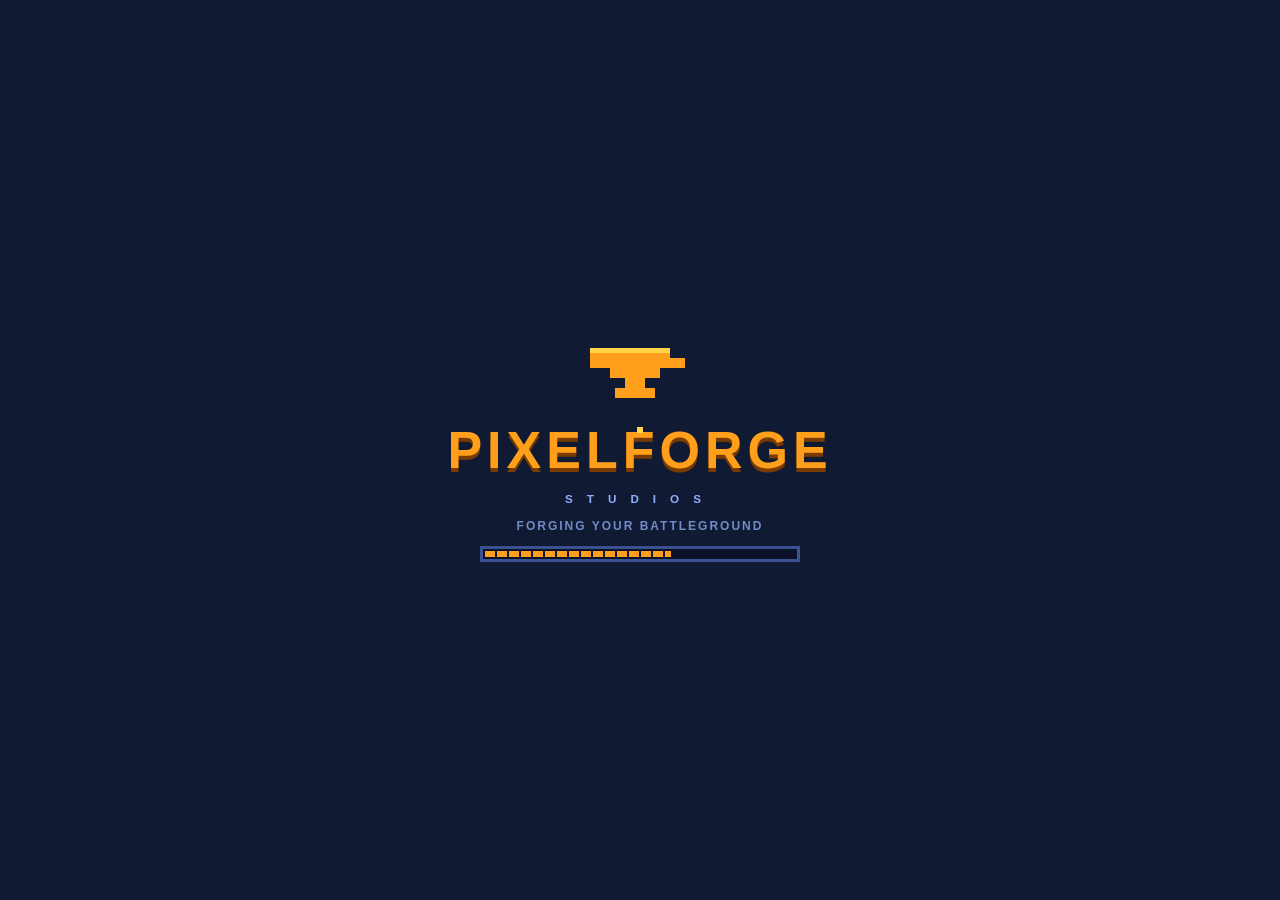
==== commit a47239eb: "Update index.html" ====
--- a/og/index.html
+++ b/og/index.html
@@ -56,22 +56,31 @@
 <button class="b g" id="x2">WATCH AD: DOUBLE COINS</button><button class="b g" id="lg2" onclick="login()">LOG IN TO SAVE PROGRESS</button><button class="b" onclick="play()">PLAY AGAIN</button><button class="b g" onclick="menu()">MENU</button></div>
 <script>
 const $=i=>document.getElementById(i),R=Math.random,CG=window.CrazyGames&&window.CrazyGames.SDK;
-let S={coins:0,skin:0,own:[1,0,0,0,0,0],up:[0,0,0],wins:0,games:0,kills:0,best:99,play:0,claimed:0,hat:0,tr:0,oh:[1],ot:[1],dd:0,streak:0},user=null,muted=0,sndOn=1;
-const SK=[['Blaze','#ff9f1c',0],['Mint','#2ec4b6',150],['Rose','#ff4d8d',300],['Royal','#8a6cff',500],['Lime','#9be22b',800],['Gold','#ffd447',1200],['Shadow','#3a3f55',1800],['Frost','#9be7ff',2500]],
-HT=[['None','',0],['Cap','',200],['Horns','',400],['Halo','',700],['Crown','',1200],['Wizard','',1800]],TR=[['Default','#fff',0],['Fire','#ff5a1f',250],['Ice','#4dc9ff',250],['Toxic','#9be22b',500],['Pink','#ff4d8d',500],['Rainbow','#ff0',1500]],
-CO={skin:['Skins',SK,'own','skin',k=>`<i class="sw" style="background:${k[1]}"></i>`],hat:['Hats',HT,'oh','hat',k=>k[1]+' '],tr:['Trails',TR,'ot','tr',k=>`<i class="sw" style="background:${k[1]}"></i>`]};
-const tcol=c=>S.tr?(S.tr==5?`hsl(${G.T*400%360|0},90%,60%)`:TR[S.tr][1]):c;
-function hatd(h){if(!h)return;cx.save();cx.translate(1,0);cx.fillStyle='#d94a3d';
-if(h==1){cx.beginPath();cx.arc(0,0,8.8,0,7);cx.fill();cx.stroke();cx.fillStyle='#a8322a';cx.fillRect(6,-6.5,8,13);cx.strokeRect(6,-6.5,8,13)}
+let S={coins:0,skin:0,own:[1,0,0,0,0,0],up:[0,0,0],wins:0,games:0,kills:0,best:99,play:0,claimed:0,hat:0,tr:0,wl:0,ow:[1],oh:[1],ot:[1],dd:0,streak:0},user=null,muted=0,sndOn=1;
+const SK=[['Blaze','#ff9f1c',0],['Mint','#2ec4b6',150],['Rose','#ff4d8d',300],['Royal','#8a6cff',500],['Lime','#9be22b',800],['Gold','#ffd447',1200],['Shadow','#3a3f55',1800],['Frost','#9be7ff',2500],['Crimson','#d6342f',350],['Ocean','#2d7bd6',450],['Violet','#b04fe0',700],['Sunset','#ff7a4a',1000],['Mono','#d7dbe6',1500],['Toxic','#7dff3a',2200],['Void','#1a1a2e',3200]],
+HT=[['None','',0],['Cap','',200],['Horns','',400],['Halo','',700],['Crown','',1200],['Wizard','',1800],['Headphones','',300],['Helmet','',500],['Bandana','',350],['Cat Ears','',650],['Pirate','',1000],['Flower Crown','',1400],['Top Hat','',2200]],
+TR=[['Default','#fff',0],['Fire','#ff5a1f',250],['Ice','#4dc9ff',250],['Toxic','#9be22b',500],['Pink','#ff4d8d',500],['Rainbow','#ff0',1500],['Gold','#ffd447',400],['Violet','#b36bff',400],['Crimson','#ff3b3b',600],['Mint','#4fffc0',600],['Candy','#ff6ad5',1100],['Galaxy','#5a3aff',1800]],
+WL=[['Oak','#b3813f',0],['Stone','#8d939c',300],['Neon','#243066',600],['Steel','#7e8fa6',900],['Candy','#ff6fa8',1200],['Golden','#e8b923',2000]],GR={5:['#f33','#fd3','#3f6','#3cf'],10:['#ff6ad5','#6af0ff'],11:['#3a2aff','#c36bff']},
+CO={skin:['Skins',SK,'own','skin'],hat:['Hats',HT,'oh','hat'],tr:['Trails',TR,'ot','tr'],wl:['Walls',WL,'ow','wl']};
+const tcol=c=>S.tr==5?`hsl(${G.T*400%360|0},90%,60%)`:S.tr==10?(G.T*25&1?'#ff6ad5':'#6af0ff'):S.tr==11?`hsl(${230+Math.sin(G.T*8)*40|0},90%,65%)`:S.tr?TR[S.tr][1]:c;
+function hatd(h){if(!h)return;cx.save();cx.translate(1,0);cx.lineWidth=2;
+if(h==1){cx.fillStyle='#d94a3d';cx.beginPath();cx.arc(0,0,8.8,0,7);cx.fill();cx.stroke();cx.fillStyle='#a8322a';cx.fillRect(6,-6.5,8,13);cx.strokeRect(6,-6.5,8,13)}
 else if(h==2){cx.fillStyle='#4a2a2a';cx.beginPath();cx.arc(0,0,8.8,0,7);cx.fill();cx.stroke();cx.fillStyle='#eee8d8';for(const m of[-1,1]){cx.beginPath();cx.moveTo(-2,m*7);cx.lineTo(3,m*16);cx.lineTo(5,m*6);cx.closePath();cx.fill();cx.stroke()}}
 else if(h==3){cx.strokeStyle='#ffe66b';cx.shadowColor='#ffe66b';cx.shadowBlur=8;cx.lineWidth=3;cx.beginPath();cx.arc(0,0,11.5,0,7);cx.stroke()}
 else if(h==4){cx.fillStyle='#ffd447';cx.beginPath();cx.arc(0,0,9,0,7);cx.fill();cx.stroke();for(let i=0;i<5;i++){const a=i*1.2566;cx.beginPath();cx.moveTo(Math.cos(a-.25)*8,Math.sin(a-.25)*8);cx.lineTo(Math.cos(a)*13,Math.sin(a)*13);cx.lineTo(Math.cos(a+.25)*8,Math.sin(a+.25)*8);cx.fill()}cx.fillStyle='#f1c9a0';cx.beginPath();cx.arc(0,0,5,0,7);cx.fill()}
-else{cx.fillStyle='#5b2fb0';cx.beginPath();cx.arc(0,0,12,0,7);cx.fill();cx.stroke();cx.fillStyle='#7b45e0';cx.beginPath();cx.arc(0,0,7.5,0,7);cx.fill();cx.fillStyle='#ffd447';cx.fillRect(-1.5,-1.5,3,3)}cx.restore()}
-function gunD(t){const c=GUNS[t].c;cx.fillStyle='#2a2d36';if(t==0){cx.fillRect(10,-2.5,13,5);cx.fillStyle=c;cx.fillRect(13,-1,8,2)}
-else if(t==1){cx.fillRect(8,-3.5,19,7);cx.fillStyle=c;cx.fillRect(11,-1,13,2);cx.fillStyle='#2a2d36';cx.fillRect(15,3,4,6)}
-else if(t==2){cx.fillStyle='#6a4524';cx.fillRect(5,-3.5,11,7);cx.fillStyle='#2a2d36';cx.fillRect(14,-3.5,15,7);cx.fillStyle=c;cx.fillRect(17,-1,10,2)}
-else if(t==3){cx.fillStyle='#55402a';cx.fillRect(3,-3.5,9,7);cx.fillStyle='#2a2d36';cx.fillRect(10,-3,23,6);cx.fillStyle=c;cx.fillRect(14,-1,15,2)}
-else{cx.fillStyle='#2a2d36';cx.fillRect(2,-3.5,10,7);cx.fillRect(10,-2.5,32,5);cx.fillStyle=c;cx.fillRect(14,-1,24,2);cx.fillStyle='#111';cx.fillRect(18,-7,9,3.5)}}
+else if(h==5){cx.fillStyle='#5b2fb0';cx.beginPath();cx.arc(0,0,12,0,7);cx.fill();cx.stroke();cx.fillStyle='#7b45e0';cx.beginPath();cx.arc(0,0,7.5,0,7);cx.fill();cx.fillStyle='#ffd447';cx.fillRect(-1.5,-1.5,3,3)}
+else if(h==6){cx.strokeStyle='#2c2f3a';cx.lineWidth=3.5;cx.beginPath();cx.moveTo(0,-10);cx.lineTo(0,10);cx.stroke();cx.strokeStyle='rgba(0,0,0,.65)';cx.lineWidth=2;cx.fillStyle='#e0457b';for(const m of[-10,10]){cx.beginPath();cx.arc(0,m,4.6,0,7);cx.fill();cx.stroke()}}
+else if(h==7){cx.fillStyle='#8d99ae';cx.beginPath();cx.arc(0,0,9.8,0,7);cx.fill();cx.stroke();cx.fillStyle='#c4ccda';cx.beginPath();cx.arc(-2,-2,5,0,7);cx.fill();cx.fillStyle='#2b3340';cx.fillRect(4,-7,5,14)}
+else if(h==8){cx.fillStyle='#d63a3a';cx.beginPath();cx.arc(0,0,8.8,0,7);cx.fill();cx.stroke();cx.fillStyle='#fff';for(const[a,b]of[[-3,-3],[2,3],[-2,4],[3,-4]])cx.fillRect(a,b,1.8,1.8);cx.fillStyle='#b82e2e';cx.fillRect(-14,-3.5,6,7);cx.strokeRect(-14,-3.5,6,7)}
+else if(h==9){cx.fillStyle='#3a3a46';cx.beginPath();cx.arc(0,0,8.8,0,7);cx.fill();cx.stroke();for(const m of[-1,1]){cx.fillStyle='#3a3a46';cx.beginPath();cx.moveTo(-5,m*5);cx.lineTo(-1,m*14);cx.lineTo(3,m*6);cx.closePath();cx.fill();cx.stroke();cx.fillStyle='#ff9fc0';cx.beginPath();cx.moveTo(-3,m*7);cx.lineTo(-1,m*11.5);cx.lineTo(1,m*7.5);cx.closePath();cx.fill()}}
+else if(h==10){cx.fillStyle='#17171f';cx.beginPath();cx.ellipse(0,0,8.5,13,0,0,7);cx.fill();cx.strokeStyle='#d8a93b';cx.stroke();cx.fillStyle='#fff';cx.beginPath();cx.arc(2,0,2.6,0,7);cx.fill()}
+else if(h==11){cx.strokeStyle='#3f8a3a';cx.lineWidth=3;cx.beginPath();cx.arc(0,0,8.5,0,7);cx.stroke();const fc=['#ff7aa8','#ffe66b','#fff','#b88aff'];for(let i=0;i<7;i++){const a=i*.8976;cx.fillStyle=fc[i&3];cx.beginPath();cx.arc(Math.cos(a)*8.5,Math.sin(a)*8.5,3,0,7);cx.fill()}}
+else{cx.fillStyle='#1a1a22';cx.beginPath();cx.arc(0,0,11.5,0,7);cx.fill();cx.stroke();cx.fillStyle='#2e2e3c';cx.beginPath();cx.arc(0,0,7.3,0,7);cx.fill();cx.strokeStyle='#c0392b';cx.lineWidth=2.5;cx.stroke();cx.fillStyle='rgba(255,255,255,.18)';cx.beginPath();cx.arc(-2.5,-2.5,3,0,7);cx.fill()}
+cx.restore()}
+function gunD(t){const w=GUNS[t],[a,b,th,mg,sc,e]=w.g;cx.fillStyle='#6a4a2a';if(a)cx.fillRect(a,-th/2,7,th);cx.fillStyle='#2a2d36';
+if(e==2){cx.fillRect(8,-th/2,b-8,2.8);cx.fillRect(8,th/2-2.8,b-8,2.8)}else cx.fillRect(8,-th/2,b-8,th);cx.fillStyle=w.c;cx.fillRect(11,-1,b-17,2);
+if(mg){cx.fillStyle='#2a2d36';cx.fillRect(mg,th/2,4,6)}if(sc){cx.fillStyle='#111';cx.fillRect(sc,-th/2-3.5,9,3.5)}
+if(e==1){cx.fillStyle=w.c;cx.beginPath();cx.arc(14,0,3.6,0,7);cx.fill()}if(e==3){cx.fillStyle='#3a3d48';cx.beginPath();cx.arc(17,th/2+3,5,0,7);cx.fill()}}
 function body(col,hat,ang,gt,fl){cx.rotate(ang);cx.lineJoin='round';cx.strokeStyle='rgba(0,0,0,.65)';cx.lineWidth=2;const sk='#f1c9a0';
 cx.fillStyle=shade(col,-.4);cx.beginPath();cx.roundRect(-20,-8,9,16,3);cx.fill();cx.stroke();
 cx.fillStyle=fl?'#fff':col;cx.beginPath();cx.arc(0,0,14,0,7);cx.fill();cx.stroke();cx.fillStyle='rgba(255,255,255,.2)';cx.beginPath();cx.arc(-4,-5,8,0,7);cx.fill();
@@ -81,13 +90,20 @@
 function pchar(c2,col,hat,ang,sc,gt){const o=cx;cx=c2;cx.save();cx.translate(c2.canvas.width/2-4*sc,c2.canvas.height/2);cx.scale(sc,sc);body(col,hat,ang,gt,0);cx.restore();cx=o}
 function lootD(l,t,u){const x=l.x,y=l.y+Math.sin(t*3+l.x)*2,col=l.k=='g'?GUNS[l.t].c:l.k=='h'?'#ff5a5a':'#4dc9ff';cx.fillStyle='rgba(0,0,0,.28)';cx.beginPath();cx.ellipse(x,l.y+12,12,5,0,0,7);cx.fill();
 cx.globalAlpha=.28;cx.fillStyle=col;cx.beginPath();cx.arc(x,y,17,0,7);cx.fill();cx.globalAlpha=1;cx.fillStyle='#1b2338';cx.strokeStyle=col;cx.lineWidth=2;cx.beginPath();cx.roundRect(x-13,y-11,26,22,4);cx.fill();cx.stroke();
-if(l.k=='g'){cx.save();cx.translate(x-10,y);cx.scale(.62,.62);gunD(l.t);cx.restore()}else if(l.k=='h'){cx.fillStyle='#fff';cx.fillRect(x-8,y-6,16,12);cx.fillStyle='#e03a3a';cx.fillRect(x-2,y-5,4,10);cx.fillRect(x-6,y-1.5,12,3)}
+if(l.k=='g'){cx.save();cx.translate(x-10,y);cx.scale(20/GUNS[l.t].g[1],20/GUNS[l.t].g[1]);gunD(l.t);cx.restore()}else if(l.k=='h'){cx.fillStyle='#fff';cx.fillRect(x-8,y-6,16,12);cx.fillStyle='#e03a3a';cx.fillRect(x-2,y-5,4,10);cx.fillRect(x-6,y-1.5,12,3)}
 else{cx.fillStyle='#4dc9ff';cx.beginPath();cx.moveTo(x-7,y-7);cx.lineTo(x+7,y-7);cx.lineTo(x+7,y+1);cx.lineTo(x,y+8);cx.lineTo(x-7,y+1);cx.closePath();cx.fill();cx.fillStyle='#bfeaff';cx.fillRect(x-4,y-5,3,6)}
 if(Math.abs(x-u.x)<60&&Math.abs(l.y-u.y)<60){cx.font='bold 11px Segoe UI,Arial';cx.textAlign='center';cx.lineWidth=3;cx.strokeStyle='#000';const n=l.k=='g'?GUNS[l.t].n:l.k=='h'?'Medkit':'Shield';cx.strokeText(n,x,y-17);cx.fillStyle='#fff';cx.fillText(n,x,y-17)}}
 const UP_=0;
-const UP=[['Vitality','+10 max HP'],['Agility','+4% speed'],['Firepower','+6% damage']],RW=[[1,50],[3,100],[6,150],[10,250],[15,350],[25,600,'hat',5,'Wizard Hat'],[40,800],[60,1200,'tr',5,'Rainbow Trail'],[90,1800],[120,3000,'skin',7,'Frost Skin']];
-const GUNS=[{n:'Pistol',d:16,r:.3,s:640,m:12,rl:1.0,sp:.04,p:1,rg:520,c:'#ddd',v:1},{n:'SMG',d:9,r:.085,s:620,m:30,rl:1.4,sp:.12,p:1,rg:430,c:'#4dc9ff',v:2},
-{n:'Shotgun',d:10,r:.8,s:560,m:6,rl:1.9,sp:.3,p:6,rg:260,c:'#ff9f1c',v:2.5},{n:'Rifle',d:18,r:.16,s:800,m:25,rl:1.7,sp:.05,p:1,rg:680,c:'#5be35b',v:3},{n:'Sniper',d:75,r:1.3,s:1400,m:4,rl:2.3,sp:0,p:1,rg:1100,c:'#d26bff',v:2.8}];
+const UP=[['Vitality','+10 max HP'],['Agility','+4% speed'],['Firepower','+6% damage']],RW=[[1,50],[3,100],[6,150],[10,250],[15,350],[25,600,'hat',5,'Wizard Hat'],[40,800],[60,1200,'tr',5,'Rainbow Trail'],[90,1800],[120,3000,'skin',7,'Frost Skin'],[180,4000,'tr',11,'Galaxy Trail'],[240,6000,'wl',5,'Golden Walls']];
+const gn=(n,d,r,s,m,rl,sp,p,rg,c,v,g,bu)=>({n,d,r,s,m,rl,sp,p,rg,c,v,g,bu}),GUNS=[
+gn('Pistol',16,.3,640,12,1,.04,1,520,'#ddd',1,[0,22,5,0,0,0]),gn('SMG',9,.085,620,30,1.4,.12,1,430,'#4dc9ff',2,[0,27,7,15,0,0]),
+gn('Shotgun',10,.8,560,6,1.9,.3,6,260,'#ff9f1c',2.5,[4,29,7,0,0,0]),gn('Rifle',18,.16,800,25,1.7,.05,1,680,'#5be35b',3,[3,33,6,0,0,0]),
+gn('Sniper',75,1.3,1400,4,2.3,0,1,1100,'#d26bff',2.8,[2,42,5,0,18,0]),gn('Hammerhead',34,.5,760,6,2,.02,1,560,'#e8c46a',2.2,[0,24,5,0,0,1]),
+gn('Stinger',7,.075,600,24,1.3,.18,1,330,'#ff7aa8',1.6,[0,20,5,10,0,0]),gn('Boomstick',9,1,540,2,2,.26,9,220,'#d98a4a',2.4,[4,30,7,0,0,2]),
+gn('Slugger',52,.95,900,5,2.4,.03,1,400,'#c0c0ff',2.6,[4,31,7,0,0,0]),gn('Pulse Carbine',12,.5,900,24,1.8,.04,1,600,'#6cf0ff',2.9,[2,31,6,13,0,0],3),
+gn('Marksman',32,.4,1100,10,2.2,.01,1,900,'#9be22b',3.1,[3,36,5,0,12,0]),gn('Frontier',28,.55,900,8,2.6,.02,1,700,'#d6b36a',2.7,[4,34,5,0,0,0]),
+gn('Rattler',10,.11,700,50,3.6,.12,1,550,'#c8c8d8',3,[0,31,7,0,0,3]),gn('Arc Rifle',10,.11,1000,40,2.2,.05,1,620,'#b36bff',3,[2,32,6,0,0,0]),
+gn('Splitter',8,.35,650,18,1.6,.14,3,400,'#4ff0a0',2.2,[0,26,6,0,0,0])];
 function save(){const j=JSON.stringify(S);try{CG.data.setItem('pr',j)}catch(e){}try{localStorage.setItem('pr',j)}catch(e){}}
 function ad(t){return new Promise(r=>{if(!CG)return r(true);try{CG.ad.requestAd(t,{adStarted:()=>muted=1,adFinished:()=>{muted=0;r(true)},adError:()=>{muted=0;r(false)}})}catch(e){r(false)}})}
 const gp=s=>{try{CG.game[s?'gameplayStart':'gameplayStop']()}catch(e){}};
@@ -123,11 +139,11 @@
 const mk=(n,bot,x,y,c)=>({n,bot,x,y,c,med:0,shd:0,use:0,wc:0,lh:-9,la:0,bc:0,hp:100,mh:100,sh:0,guns:[{t:0,a:12}],cur:0,cd:0,rl:0,ang:0,k:0,alive:1,err:0,dm:1,sp:150,th:0,sd:1,wp:null,lx:x,ly:y,lt:0,fl:0});
 function ring(a){for(let d=IR-110;;d-=8){const x=C+Math.cos(a)*d,y=C+Math.sin(a)*d;if(!hit(x,y,26))return[x,y]}}
 function spot(){for(;;){const a=R()*7,d=Math.sqrt(R())*(IR-120),x=C+Math.cos(a)*d,y=C+Math.sin(a)*d;if(!hit(x,y,24))return[x,y]}}
-function mkLoot(x,y,boost){if(hit(x,y,6))return;const q=R();let o={x,y,ok:0};if(q<.5||boost>1){let t=wt();if(boost)t=Math.max(t,wt());o.k='g';o.t=t}else o.k=q<.78?'h':'s';G.L.push(o)}
-const wt=()=>{const q=R();return q<.28?0:q<.52?1:q<.72?2:q<.93?3:4};
+function mkLoot(x,y,boost){if(hit(x,y,6))return;const q=R();let o={x,y,ok:0};if(q<.5||boost>1){let t=wt();if(boost){const u2=wt();if(GUNS[u2].v>GUNS[t].v)t=u2}o.k='g';o.t=t}else o.k=q<.78?'h':'s';G.L.push(o)}
+const GW=[0,16,12,9,3,10,10,8,6,6,5,6,4,4,7],GS=GW.reduce((a,b)=>a+b),wt=()=>{let q=R()*GS;for(let i=0;i<GW.length;i++)if((q-=GW[i])<0)return i;return 1};
 function play(){cl();$('en').classList.add('h');$('mn').classList.add('h');const go=()=>{G={P:[],L:[],W:[],bl:[],fx:[],feed:[],T:0,run:1,over:0,z:{x:C,y:C,r:IR+60,sx:C,sy:C,sr:IR+60,tx:C,ty:C,tr:720,ph:0,t:40,shr:0},tip:'Loot near your spawn. F = wall, H = medkit, J = shield',tt:5};
 const sl=[...Array(20).keys()].sort(()=>R()-.5),u=mk('You',0,0,0,SK[S.skin][1]);u.hat=S.hat;u.mh=u.hp=100+10*S.up[0];u.sp=170*(1+.04*S.up[1]);u.dm=1+.06*S.up[2];G.P.push(u);G.u=u;
-for(let i=0;i<19;i++){const b=mk(NM[i]+(R()*90|0),1,0,0,PC[i%8]);b.err=.08+R()*.2;b.dm=.55;b.sp=140+R()*20;b.hat=R()<.5?0:1+(R()*5|0);G.P.push(b)}
+for(let i=0;i<19;i++){const b=mk(NM[i]+(R()*90|0),1,0,0,PC[i%8]);b.err=.08+R()*.2;b.dm=.55;b.sp=140+R()*20;b.hat=R()<.5?0:1+(R()*12|0);G.P.push(b)}
 G.P.forEach((p,i)=>{p.oa=sl[i]*6.2832/20+(R()-.5)*.08;[p.x,p.y]=ring(p.oa);p.lx=p.x;p.ly=p.y;p.ang=p.oa+3.14;for(let j=-1;j<2;j++)mkLoot(p.x-Math.cos(p.oa)*55-Math.sin(p.oa)*j*36,p.y-Math.sin(p.oa)*55+Math.cos(p.oa)*j*36,j?1:2)});
 for(const p of POI)for(const o of OB)if(Math.hypot(o.x-p[1],o.y-p[2])<300){mkLoot(o.x+o.w/2,o.y+o.h+16,1);if(R()<.7)mkLoot(o.x-16,o.y+o.h/2,1);if(p[4]>7)mkLoot(o.x+o.w+16,o.y+o.h/2,1)}
 for(let i=0;i<70;i++){const[x,y]=spot();mkLoot(x,y,0)}
@@ -143,11 +159,11 @@
 function kill(p,o){p.alive=0;if(o&&o!==p){o.k++;G.feed.push([o.n+' eliminated '+p.n,G.T])}else G.feed.push([p.n+' was lost to the storm',G.T]);
 for(const g of p.guns)G.L.push({x:p.x+(R()-.5)*30,y:p.y+(R()-.5)*30,k:'g',t:g.t,ok:0});for(let i=0;i<p.med;i++)G.L.push({x:p.x+(R()-.5)*36,y:p.y+(R()-.5)*36,k:'h',ok:0});for(let i=0;i<p.shd;i++)G.L.push({x:p.x+(R()-.5)*36,y:p.y+(R()-.5)*36,k:'s',ok:0});
 G.alive=G.P.filter(q=>q.alive).length;snd(120,.25,'sawtooth',.06);if(p===G.u)G.dead=G.T,G.place=G.alive+1;if(G.alive<=1&&!G.over){G.fin=G.T}}
-function fire(p){const g=p.guns[p.cur];if(!g||p.cd>0||p.rl>0)return;const w=GUNS[g.t];if(g.a<=0)return rld(p);g.a--;p.cd=w.r;p.use=0;if(G.fx.length<300)G.fx.push({x:p.x+Math.cos(p.ang)*28,y:p.y+Math.sin(p.ang)*28,vx:0,vy:0,l:.06,c:'#ffe9a0',r:8});
+function fire(p,f){const g=p.guns[p.cur];if(!g||(!f&&p.cd>0)||p.rl>0)return;const w=GUNS[g.t];if(g.a<=0)return rld(p);g.a--;if(!f){p.cd=w.r;if(w.bu){p.bq=w.bu-1;p.bt=.06}}p.use=0;if(G.fx.length<300)G.fx.push({x:p.x+Math.cos(p.ang)*28,y:p.y+Math.sin(p.ang)*28,vx:0,vy:0,l:.06,c:'#ffe9a0',r:8});
 for(let i=0;i<w.p;i++){const a=p.ang+(R()-.5)*2*(w.sp+p.err);G.bl.push({x:p.x+Math.cos(p.ang)*20,y:p.y+Math.sin(p.ang)*20,vx:Math.cos(a)*w.s,vy:Math.sin(a)*w.s,l:w.rg/w.s,d:w.d*p.dm,o:p,c:p===G.u?tcol(w.c):w.c})}
 if(p===G.u||Math.hypot(p.x-G.u.x,p.y-G.u.y)<500)snd(w.p>1?90:w.d>50?60:220,.07,'sawtooth',p===G.u?.05:.02);if(g.a<=0)rld(p)}
 function rld(p){const g=p.guns[p.cur];if(p.rl>0||g.a>=GUNS[g.t].m)return;p.rl=GUNS[g.t].rl}
-function swap(p,i){if(i<0||i>=p.guns.length||i==p.cur)return;p.cur=i;p.rl=0}
+function swap(p,i){if(i<0||i>=p.guns.length||i==p.cur)return;p.cur=i;p.rl=0;p.bq=0}
 function want(b,l){if(l.k=='h')return b.med<3;if(l.k=='s')return b.shd<3;if(b.guns.some(g=>g.t==l.t))return 0;return b.guns.length<3||GUNS[l.t].v>GUNS[b.guns[b.cur].t].v}
 function pick(p){for(let i=G.L.length;i--;){const l=G.L[i];if(l.ok>G.T||Math.abs(l.x-p.x)>24||Math.abs(l.y-p.y)>24||!want(p,l))continue;
 if(l.k=='h')p.med++;else if(l.k=='s')p.shd++;else{const n={t:l.t,a:GUNS[l.t].m};if(p.guns.length<3){p.guns.push(n);p.cur=p.guns.length-1}else{G.L.push({x:p.x+28,y:p.y,k:'g',t:p.guns[p.cur].t,ok:G.T+2});p.guns[p.cur]=n}p.rl=0}
@@ -176,7 +192,7 @@
 for(const t of Object.values(tc)){const dx=t.x-t.ox,dy=t.y-t.oy,m=Math.min(1,Math.hypot(dx,dy)/50);if(t.s=='m'){ix=dx/50;iy=dy/50;const l=Math.hypot(ix,iy);if(l>1){ix/=l;iy/=l}}else if(m>.15){u.ang=Math.atan2(dy,dx);if(m>.3)fr=1}}
 if(!MOB||!Object.values(tc).some(t=>t.s=='a'))if(!MOB)u.ang=Math.atan2(ms.y-innerHeight/2,ms.x-innerWidth/2);
 const m=Math.hypot(ix,iy);if(m>1){ix/=m;iy/=m}mv(u,ix*u.sp*dt,iy*u.sp*dt);if(fr)fire(u);pick(u)}
-for(const p of G.P){if(!p.alive)continue;p.cd-=dt;p.fl-=dt;p.wc-=dt;if(p.use){p.use.t-=dt;if(p.use.t<=0){const k=p.use.k;if(k=='h'){p.med--;p.hp=Math.min(p.mh,p.hp+60)}else{p.shd--;p.sh=Math.min(100,p.sh+50)}for(let j=0;j<8;j++)G.fx.push({x:p.x,y:p.y,vx:(R()-.5)*60,vy:-30-R()*40,l:.7,c:k=='h'?'#5be35b':'#4dc9ff',t:'+'});p.use=0;snd(520,.15,'triangle')}}if(p.rl>0){p.rl-=dt;if(p.rl<=0)p.guns[p.cur].a=GUNS[p.guns[p.cur].t].m}if(p.bot){ai(p,dt);pick(p)}
+for(const p of G.P){if(!p.alive)continue;p.cd-=dt;p.fl-=dt;p.wc-=dt;if(p.bq>0){p.bt-=dt;if(p.bt<=0){p.bq--;p.bt=.06;fire(p,1)}}if(p.use){p.use.t-=dt;if(p.use.t<=0){const k=p.use.k;if(k=='h'){p.med--;p.hp=Math.min(p.mh,p.hp+60)}else{p.shd--;p.sh=Math.min(100,p.sh+50)}for(let j=0;j<8;j++)G.fx.push({x:p.x,y:p.y,vx:(R()-.5)*60,vy:-30-R()*40,l:.7,c:k=='h'?'#5be35b':'#4dc9ff',t:'+'});p.use=0;snd(520,.15,'triangle')}}if(p.rl>0){p.rl-=dt;if(p.rl<=0)p.guns[p.cur].a=GUNS[p.guns[p.cur].t].m}if(p.bot){ai(p,dt);pick(p)}
 if(Math.hypot(p.x-z.x,p.y-z.y)>z.r){p.hp-=(1+z.ph*1.5)*dt;if(p.hp<=0)kill(p,0)}}
 if(!z.shr){z.t-=dt;if(z.t<=0){z.shr=1;z.t=z.T=24+z.ph*2;z.sx=z.x;z.sy=z.y;z.sr=z.r;G.tip='The storm is closing!';G.tt=3}}
 else{z.t-=dt;const k=1-z.t/z.T;z.x=z.sx+(z.tx-z.sx)*k;z.y=z.sy+(z.ty-z.sy)*k;z.r=z.sr+(z.tr-z.sr)*k;if(z.t<=0){z.shr=0;z.ph++;z.t=Math.max(10,22-z.ph*3);const nr=[720,500,320,180,80,35][Math.min(z.ph,5)],a=R()*7,d=Math.max(0,z.r-nr)*.6*R();z.tr=z.ph>5?30:nr;z.tx=z.x+Math.cos(a)*d;z.ty=z.y+Math.sin(a)*d}}
@@ -194,8 +210,8 @@
 function draw(){const w=innerWidth,h=innerHeight;if(cv.width!=w||cv.height!=h){cv.width=w;cv.height=h}cx.setTransform(1,0,0,1,0,0);Z=w<750?.7:1;const u=G.u,T=G.T,sh=G.hurt>0?(R()-.5)*7:0;cam.x=u.x-w/2/Z+sh;cam.y=u.y-h/2/Z+sh;
 cx.fillStyle='#14407a';cx.fillRect(0,0,w,h);cx.setTransform(Z,0,0,Z,-cam.x*Z,-cam.y*Z);cx.drawImage(MAP,0,0);const vw=w/Z/2+40,vh=h/Z/2+40,vis=o=>Math.abs(o.x-u.x)<vw&&Math.abs(o.y-u.y)<vh;
 for(const l of G.L)if(vis(l))lootD(l,T,u);
-for(const o of G.W){cx.fillStyle='rgba(0,0,0,.28)';cx.fillRect(o.x+5,o.y+6,o.w,o.h);const f=o.hp/250;cx.fillStyle=f>.55?'#b3813f':f>.28?'#966a33':'#7a5228';cx.fillRect(o.x,o.y,o.w,o.h);cx.strokeStyle='#5a3a18';cx.lineWidth=1.5;cx.beginPath();
-if(o.w>o.h)for(let i=19;i<o.w;i+=19){cx.moveTo(o.x+i,o.y);cx.lineTo(o.x+i,o.y+o.h)}else for(let i=19;i<o.h;i+=19){cx.moveTo(o.x,o.y+i);cx.lineTo(o.x+o.w,o.y+i)}cx.stroke();cx.fillStyle='rgba(255,255,255,.18)';cx.fillRect(o.x,o.y,o.w,3);cx.strokeStyle='#3a220c';cx.lineWidth=2.5;cx.strokeRect(o.x,o.y,o.w,o.h);
+for(const o of G.W){cx.fillStyle='rgba(0,0,0,.28)';cx.fillRect(o.x+5,o.y+6,o.w,o.h);const f=o.hp/250;const bc=o.o===u?WL[S.wl][1]:'#b3813f';cx.fillStyle=f>.55?bc:f>.28?shade(bc,-.15):shade(bc,-.3);cx.fillRect(o.x,o.y,o.w,o.h);cx.strokeStyle=shade(bc,-.4);cx.lineWidth=1.5;cx.beginPath();
+if(o.w>o.h)for(let i=19;i<o.w;i+=19){cx.moveTo(o.x+i,o.y);cx.lineTo(o.x+i,o.y+o.h)}else for(let i=19;i<o.h;i+=19){cx.moveTo(o.x,o.y+i);cx.lineTo(o.x+o.w,o.y+i)}cx.stroke();cx.fillStyle='rgba(255,255,255,.18)';cx.fillRect(o.x,o.y,o.w,3);cx.strokeStyle=shade(bc,-.55);cx.lineWidth=2.5;cx.strokeRect(o.x,o.y,o.w,o.h);if(o.o===u&&S.wl==2){cx.strokeStyle='#4ff0ff';cx.lineWidth=1.5;cx.strokeRect(o.x+2,o.y+2,o.w-4,o.h-4)}
 cx.fillStyle=o.o.c;cx.fillRect(o.x+o.w/2-3,o.y+o.h/2-3,6,6);if(f<1){cx.fillStyle='#000a';cx.fillRect(o.x,o.y-8,o.w,5);cx.fillStyle=f>.5?'#7cf07c':f>.25?'#ffd447':'#ff5a5a';cx.fillRect(o.x+1,o.y-7,(o.w-2)*f,3)}}
 for(const p of G.P){if(!p.alive||!vis(p))continue;cx.fillStyle='rgba(0,0,0,.28)';cx.beginPath();cx.ellipse(p.x+3,p.y+6,17,13,0,0,7);cx.fill();cx.save();cx.translate(p.x,p.y);body(p.c,p.hat|0,p.ang,p.guns[p.cur].t,p.fl>0);cx.restore();
 if(p.sh>0){cx.strokeStyle='rgba(90,200,255,.7)';cx.lineWidth=3;cx.beginPath();cx.arc(p.x,p.y,21,0,7);cx.stroke()}
@@ -234,7 +250,7 @@
 const can=CG&&CG.user&&CG.user.isUserAccountAvailable;$('un').textContent=user?user.username:'GUEST';$('us').textContent=user?'Progress saved to your account':can?'Click to log in and save progress':'Saved on this device';$('pf').style.cursor=user||!can?'default':'pointer';
 const a=$('av'),u=user&&user.profilePictureUrl||'';if(a.dataset.s!==u){a.dataset.s=u;if(u)a.src=u}a.style.display=u?'block':'none'}
 const login=async()=>{try{if(!user){user=await CG.user.showAuthPrompt();loadS();save()}ui()}catch(e){}};
-function loadS(){try{const c=(CG&&CG.data.getItem('pr'))||localStorage.getItem('pr');if(c)Object.assign(S,JSON.parse(c))}catch(e){}S.own=SK.map((_,i)=>i==0||S.own&&S.own[i]?1:0);S.oh=HT.map((_,i)=>i==0||S.oh&&S.oh[i]?1:0);S.ot=TR.map((_,i)=>i==0||S.ot&&S.ot[i]?1:0)}
+function loadS(){try{const c=(CG&&CG.data.getItem('pr'))||localStorage.getItem('pr');if(c)Object.assign(S,JSON.parse(c))}catch(e){}S.own=SK.map((_,i)=>i==0||S.own&&S.own[i]?1:0);S.oh=HT.map((_,i)=>i==0||S.oh&&S.oh[i]?1:0);S.ot=TR.map((_,i)=>i==0||S.ot&&S.ot[i]?1:0);S.ow=WL.map((_,i)=>i==0||S.ow&&S.ow[i]?1:0)}
 let cs='skin';
 function pn(t){const h=$('pc');let s='';
 if(t=='shop'){const c=CO[cs];s='<div class="row">'+Object.keys(CO).map(k=>`<button class="b ${k==cs?'':'g'}" onclick="cs='${k}';pn('shop')">${CO[k][0]}</button>`).join('')+'</div>'+c[1].map((k,i)=>`<div class="it"><span><canvas class="pv" width="48" height="48" data-k="${cs}" data-i="${i}"></canvas>${k[0]}</span>${S[c[2]][i]?`<button class="b ${S[c[3]]==i?'d':'g'}" onclick="eq(${i})">${S[c[3]]==i?'EQUIPPED':'EQUIP'}</button>`:`<button class="b" onclick="by(${i})"><i class="co"></i>${k[2]}</button>`}</div>`).join('')+'<div class="it"><span>Watch an ad for +100 coins</span><button class="b g" onclick="ra()">WATCH</button></div>'}
@@ -242,7 +258,7 @@
 if(t=='rw'){const td=Date.now()/864e5|0,ok=S.dd!=td,n=ok?(S.dd==td-1?S.streak+1:1):S.streak;s=`<h2>REWARDS</h2><div class="it"><span>Daily bonus · streak ${n}<br><small>${100+50*Math.min(n-1,6)} coins</small></span><button class="b ${ok?'':'d'}" onclick="dl()">${ok?'CLAIM':'DONE'}</button></div><small>Playtime: ${(S.play/60).toFixed(1)} min</small>`+RW.map((r,i)=>`<div class="it"><span>${r[0]} min · ${r[1]} coins${r[4]?'<br><small>+ '+r[4]+'</small>':''}</span>${i<S.claimed?'<b>CLAIMED</b>':`<button class="b ${S.play>=r[0]*60&&i==S.claimed?'':'d'}" onclick="cr(${i})">CLAIM</button>`}</div>`).join('')}
 if(t=='st')s=`<h2>STATS</h2><div class="it"><span>${user?user.username:'Guest'}<br><small>${user?'Synced with your CrazyGames account':'Log in with CrazyGames to sync across devices'}</small></span>${user||!(CG&&CG.user&&CG.user.isUserAccountAvailable)?'':'<button class="b g" onclick="login().then(()=>pn(\'st\'))">LOG IN</button>'}</div>${[['Wins',S.wins],['Matches',S.games],['Eliminations',S.kills],['Best place',S.best>20?'-':'#'+S.best],['Win rate',S.games?(S.wins/S.games*100|0)+'%':'-'],['Playtime',(S.play/60|0)+' min']].map(r=>`<div class="it"><span>${r[0]}</span><b>${r[1]}</b></div>`).join('')}`;
 h.innerHTML=s+'<br><div style="color:#ffd447"><i class="co"></i>'+S.coins+'</div>';
-h.querySelectorAll('canvas.pv').forEach(c=>{const g=c.getContext('2d'),k=c.dataset.k,i=+c.dataset.i;g.clearRect(0,0,48,48);if(k=='tr'){const gr=g.createLinearGradient(6,0,44,0);if(i==5){gr.addColorStop(0,'#f33');gr.addColorStop(.35,'#fd3');gr.addColorStop(.7,'#3f6');gr.addColorStop(1,'#3cf')}else{gr.addColorStop(0,'rgba(255,255,255,0)');gr.addColorStop(1,TR[i][1])}g.strokeStyle=gr;g.lineWidth=5;g.lineCap='round';g.beginPath();g.moveTo(6,24);g.lineTo(42,24);g.stroke()}else pchar(g,k=='skin'?SK[i][1]:SK[S.skin][1],k=='hat'?i:S.hat,-.5,.95,1)});$('pl').classList.remove('h')}
+h.querySelectorAll('canvas.pv').forEach(c=>{const g=c.getContext('2d'),k=c.dataset.k,i=+c.dataset.i;g.clearRect(0,0,48,48);if(k=='tr'){const gr=g.createLinearGradient(6,0,44,0);if(GR[i])GR[i].forEach((c,j,a)=>gr.addColorStop(j/(a.length-1),c));else{gr.addColorStop(0,'rgba(255,255,255,0)');gr.addColorStop(1,TR[i][1])}g.strokeStyle=gr;g.lineWidth=5;g.lineCap='round';g.beginPath();g.moveTo(6,24);g.lineTo(42,24);g.stroke()}else if(k=='wl'){g.fillStyle=WL[i][1];g.fillRect(6,16,36,16);g.strokeStyle='rgba(0,0,0,.5)';g.lineWidth=2;g.strokeRect(6,16,36,16);g.beginPath();for(let x=18;x<42;x+=12){g.moveTo(x,16);g.lineTo(x,32)}g.stroke()}else pchar(g,k=='skin'?SK[i][1]:SK[S.skin][1],k=='hat'?i:S.hat,-.5,.95,1)});$('pl').classList.remove('h')}
 const eq=i=>{S[CO[cs][3]]=i;save();pn('shop')},by=i=>{const c=CO[cs],p=c[1][i][2];if(S.coins>=p){S.coins-=p;S[c[2]][i]=1;S[c[3]]=i;save();ui();pn('shop')}},bu=i=>{const c=(S.up[i]+1)*120;if(S.coins>=c){S.coins-=c;S.up[i]++;save();ui();pn('up')}},
 dl=()=>{const td=Date.now()/864e5|0;if(S.dd==td)return;S.streak=S.dd==td-1?S.streak+1:1;S.dd=td;S.coins+=100+50*Math.min(S.streak-1,6);save();ui();pn('rw');snd(880,.2,'triangle')},
 cr=i=>{const r=RW[i];if(S.play>=r[0]*60&&i==S.claimed){S.coins+=r[1];if(r[2])S[CO[r[2]][2]][r[3]]=1;S.claimed++;save();ui();pn('rw');snd(880,.2,'triangle')}},ra=()=>ad('rewarded').then(ok=>{if(ok){S.coins+=100;save();ui();pn('shop')}});
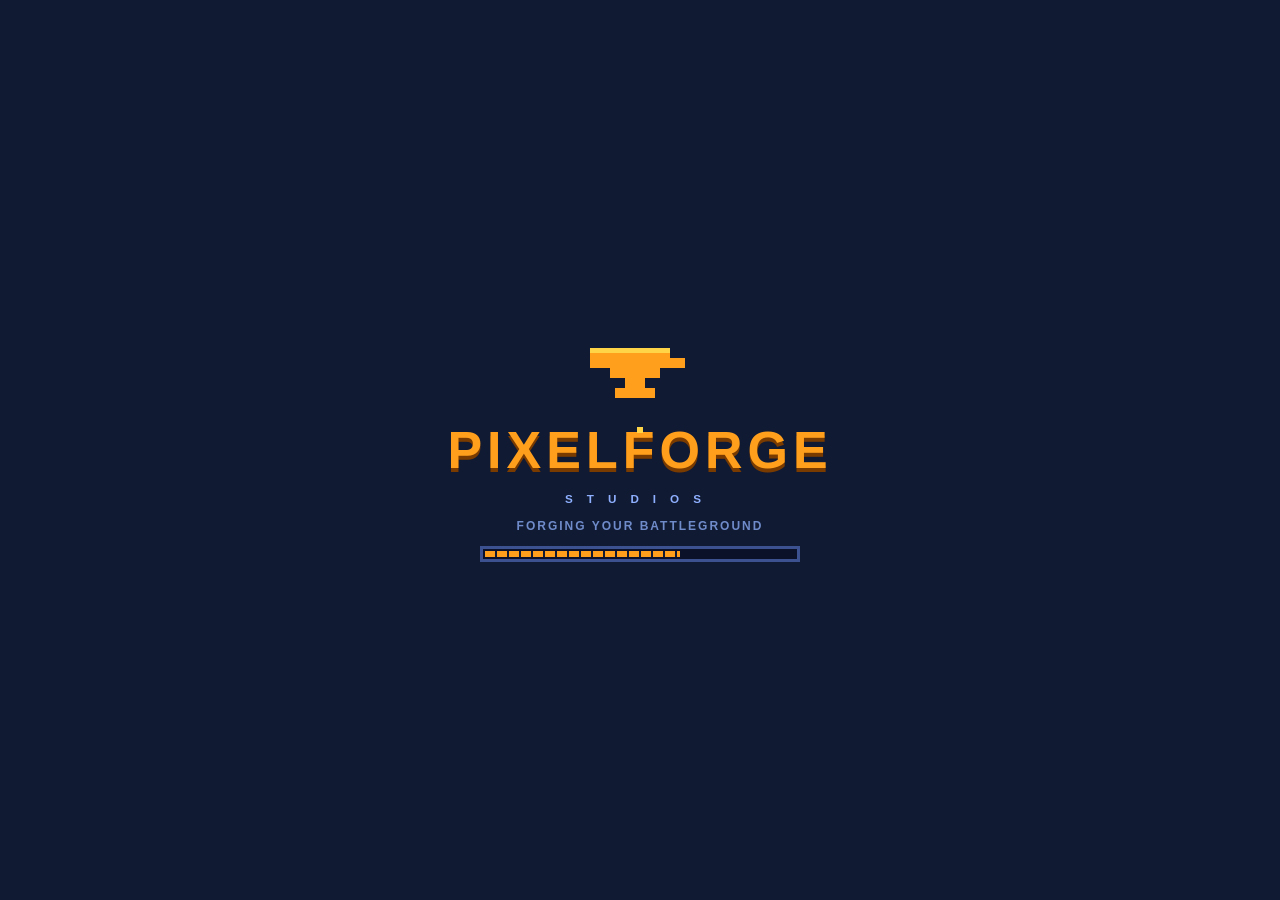
==== commit d8880388: "Prepare OG build for embedded PixelRoyale mode" ====
--- a/og/index.html
+++ b/og/index.html
@@ -1,4 +1,4 @@
-<!DOCTYPE html><html lang="en"><head><meta charset="UTF-8"><meta name="viewport" content="width=device-width,initial-scale=1,maximum-scale=1,user-scalable=no,viewport-fit=cover"><title>Pixel Royale</title>
+<!DOCTYPE html><html lang="en"><head><meta charset="UTF-8"><meta name="viewport" content="width=device-width,initial-scale=1,maximum-scale=1,user-scalable=no,viewport-fit=cover"><title>PixelRoyale OG</title>
 <script src="https://sdk.crazygames.com/crazygames-sdk-v3.js"></script>
 <style>
 *{margin:0;padding:0;box-sizing:border-box;-webkit-tap-highlight-color:transparent;user-select:none}
@@ -55,7 +55,7 @@
 <div id="en" class="s h" style="background:#000c"><h1 id="et"></h1><div class="p" id="ec" style="text-align:center;line-height:1.8"></div>
 <button class="b g" id="x2">WATCH AD: DOUBLE COINS</button><button class="b g" id="lg2" onclick="login()">LOG IN TO SAVE PROGRESS</button><button class="b" onclick="play()">PLAY AGAIN</button><button class="b g" onclick="menu()">MENU</button></div>
 <script>
-const $=i=>document.getElementById(i),R=Math.random,CG=window.CrazyGames&&window.CrazyGames.SDK;
+const IN_APP=new URLSearchParams(location.search).get('embedded')==='1',SAVE_KEY=IN_APP?'pr-og':'pr';const $=i=>document.getElementById(i),R=Math.random,CG=IN_APP?null:(window.CrazyGames&&window.CrazyGames.SDK);
 let S={coins:0,skin:0,own:[1,0,0,0,0,0],up:[0,0,0],wins:0,games:0,kills:0,best:99,play:0,claimed:0,hat:0,tr:0,wl:0,ow:[1],oh:[1],ot:[1],dd:0,streak:0},user=null,muted=0,sndOn=1;
 const SK=[['Blaze','#ff9f1c',0],['Mint','#2ec4b6',150],['Rose','#ff4d8d',300],['Royal','#8a6cff',500],['Lime','#9be22b',800],['Gold','#ffd447',1200],['Shadow','#3a3f55',1800],['Frost','#9be7ff',2500],['Crimson','#d6342f',350],['Ocean','#2d7bd6',450],['Violet','#b04fe0',700],['Sunset','#ff7a4a',1000],['Mono','#d7dbe6',1500],['Toxic','#7dff3a',2200],['Void','#1a1a2e',3200]],
 HT=[['None','',0],['Cap','',200],['Horns','',400],['Halo','',700],['Crown','',1200],['Wizard','',1800],['Headphones','',300],['Helmet','',500],['Bandana','',350],['Cat Ears','',650],['Pirate','',1000],['Flower Crown','',1400],['Top Hat','',2200]],
@@ -104,9 +104,9 @@
 gn('Marksman',32,.4,1100,10,2.2,.01,1,900,'#9be22b',3.1,[3,36,5,0,12,0]),gn('Frontier',28,.55,900,8,2.6,.02,1,700,'#d6b36a',2.7,[4,34,5,0,0,0]),
 gn('Rattler',10,.11,700,50,3.6,.12,1,550,'#c8c8d8',3,[0,31,7,0,0,3]),gn('Arc Rifle',10,.11,1000,40,2.2,.05,1,620,'#b36bff',3,[2,32,6,0,0,0]),
 gn('Splitter',8,.35,650,18,1.6,.14,3,400,'#4ff0a0',2.2,[0,26,6,0,0,0])];
-function save(){const j=JSON.stringify(S);try{CG.data.setItem('pr',j)}catch(e){}try{localStorage.setItem('pr',j)}catch(e){}}
-function ad(t){return new Promise(r=>{if(!CG)return r(true);try{CG.ad.requestAd(t,{adStarted:()=>muted=1,adFinished:()=>{muted=0;r(true)},adError:()=>{muted=0;r(false)}})}catch(e){r(false)}})}
-const gp=s=>{try{CG.game[s?'gameplayStart':'gameplayStop']()}catch(e){}};
+function save(){const j=JSON.stringify(S);if(!IN_APP){try{if(CG&&CG.data)CG.data.setItem('pr',j)}catch(e){}}try{localStorage.setItem(SAVE_KEY,j)}catch(e){}}
+function ad(t){return new Promise(r=>{if(!CG||!CG.ad||typeof CG.ad.requestAd!=='function')return r(false);try{CG.ad.requestAd(t,{adStarted:()=>muted=1,adFinished:()=>{muted=0;r(true)},adError:()=>{muted=0;r(false)}})}catch(e){r(false)}})}
+const gp=s=>{if(IN_APP){try{parent.postMessage({type:'pixelroyale-og-gameplay',active:!!s},location.origin)}catch(e){}return}try{CG.game[s?'gameplayStart':'gameplayStop']()}catch(e){}};
 let ac;function snd(f,d=.06,t='square',v=.04){if(muted||!sndOn)return;try{ac=ac||new AudioContext();const o=ac.createOscillator(),g=ac.createGain();o.type=t;o.frequency.value=f;g.gain.value=v;g.gain.exponentialRampToValueAtTime(1e-4,ac.currentTime+d);o.connect(g);g.connect(ac.destination);o.start();o.stop(ac.currentTime+d)}catch(e){}}
 // ---------- MAP ----------
 const W=2000,C=1000,IR=950,POI=[['Neon City',1000,1000,'#4a5068',9,'#e0457b'],['Pine Hollow',560,560,'#3d6b3a',5,'#2e7d32'],['Fort Gale',1440,560,'#6a6a6a',6,'#607d8b'],['Rusty Docks',560,1440,'#6d5d4a',6,'#b5651d'],['Sandy Bay',1440,1440,'#d8c38a',6,'#26a69a']];
@@ -250,10 +250,10 @@
 const can=CG&&CG.user&&CG.user.isUserAccountAvailable;$('un').textContent=user?user.username:'GUEST';$('us').textContent=user?'Progress saved to your account':can?'Click to log in and save progress':'Saved on this device';$('pf').style.cursor=user||!can?'default':'pointer';
 const a=$('av'),u=user&&user.profilePictureUrl||'';if(a.dataset.s!==u){a.dataset.s=u;if(u)a.src=u}a.style.display=u?'block':'none'}
 const login=async()=>{try{if(!user){user=await CG.user.showAuthPrompt();loadS();save()}ui()}catch(e){}};
-function loadS(){try{const c=(CG&&CG.data.getItem('pr'))||localStorage.getItem('pr');if(c)Object.assign(S,JSON.parse(c))}catch(e){}S.own=SK.map((_,i)=>i==0||S.own&&S.own[i]?1:0);S.oh=HT.map((_,i)=>i==0||S.oh&&S.oh[i]?1:0);S.ot=TR.map((_,i)=>i==0||S.ot&&S.ot[i]?1:0);S.ow=WL.map((_,i)=>i==0||S.ow&&S.ow[i]?1:0)}
+function loadS(){try{const c=(!IN_APP&&CG&&CG.data&&CG.data.getItem('pr'))||localStorage.getItem(SAVE_KEY);if(c)Object.assign(S,JSON.parse(c))}catch(e){}S.own=SK.map((_,i)=>i==0||S.own&&S.own[i]?1:0);S.oh=HT.map((_,i)=>i==0||S.oh&&S.oh[i]?1:0);S.ot=TR.map((_,i)=>i==0||S.ot&&S.ot[i]?1:0);S.ow=WL.map((_,i)=>i==0||S.ow&&S.ow[i]?1:0)}
 let cs='skin';
 function pn(t){const h=$('pc');let s='';
-if(t=='shop'){const c=CO[cs];s='<div class="row">'+Object.keys(CO).map(k=>`<button class="b ${k==cs?'':'g'}" onclick="cs='${k}';pn('shop')">${CO[k][0]}</button>`).join('')+'</div>'+c[1].map((k,i)=>`<div class="it"><span><canvas class="pv" width="48" height="48" data-k="${cs}" data-i="${i}"></canvas>${k[0]}</span>${S[c[2]][i]?`<button class="b ${S[c[3]]==i?'d':'g'}" onclick="eq(${i})">${S[c[3]]==i?'EQUIPPED':'EQUIP'}</button>`:`<button class="b" onclick="by(${i})"><i class="co"></i>${k[2]}</button>`}</div>`).join('')+'<div class="it"><span>Watch an ad for +100 coins</span><button class="b g" onclick="ra()">WATCH</button></div>'}
+if(t=='shop'){const c=CO[cs];s='<div class="row">'+Object.keys(CO).map(k=>`<button class="b ${k==cs?'':'g'}" onclick="cs='${k}';pn('shop')">${CO[k][0]}</button>`).join('')+'</div>'+c[1].map((k,i)=>`<div class="it"><span><canvas class="pv" width="48" height="48" data-k="${cs}" data-i="${i}"></canvas>${k[0]}</span>${S[c[2]][i]?`<button class="b ${S[c[3]]==i?'d':'g'}" onclick="eq(${i})">${S[c[3]]==i?'EQUIPPED':'EQUIP'}</button>`:`<button class="b" onclick="by(${i})"><i class="co"></i>${k[2]}</button>`}</div>`).join('')+(IN_APP?'':'<div class="it"><span>Watch an ad for +100 coins</span><button class="b g" onclick="ra()">WATCH</button></div>')}
 if(t=='up')s='<h2>UPGRADES</h2>'+UP.map((u,i)=>`<div class="it"><span>${u[0]} · Lv ${S.up[i]}/5<br><small>${u[1]}</small></span>${S.up[i]>=5?'<b>MAX</b>':`<button class="b" onclick="bu(${i})"><i class="co"></i>${(S.up[i]+1)*120}</button>`}</div>`).join('');
 if(t=='rw'){const td=Date.now()/864e5|0,ok=S.dd!=td,n=ok?(S.dd==td-1?S.streak+1:1):S.streak;s=`<h2>REWARDS</h2><div class="it"><span>Daily bonus · streak ${n}<br><small>${100+50*Math.min(n-1,6)} coins</small></span><button class="b ${ok?'':'d'}" onclick="dl()">${ok?'CLAIM':'DONE'}</button></div><small>Playtime: ${(S.play/60).toFixed(1)} min</small>`+RW.map((r,i)=>`<div class="it"><span>${r[0]} min · ${r[1]} coins${r[4]?'<br><small>+ '+r[4]+'</small>':''}</span>${i<S.claimed?'<b>CLAIMED</b>':`<button class="b ${S.play>=r[0]*60&&i==S.claimed?'':'d'}" onclick="cr(${i})">CLAIM</button>`}</div>`).join('')}
 if(t=='st')s=`<h2>STATS</h2><div class="it"><span>${user?user.username:'Guest'}<br><small>${user?'Synced with your CrazyGames account':'Log in with CrazyGames to sync across devices'}</small></span>${user||!(CG&&CG.user&&CG.user.isUserAccountAvailable)?'':'<button class="b g" onclick="login().then(()=>pn(\'st\'))">LOG IN</button>'}</div>${[['Wins',S.wins],['Matches',S.games],['Eliminations',S.kills],['Best place',S.best>20?'-':'#'+S.best],['Win rate',S.games?(S.wins/S.games*100|0)+'%':'-'],['Playtime',(S.play/60|0)+' min']].map(r=>`<div class="it"><span>${r[0]}</span><b>${r[1]}</b></div>`).join('')}`;
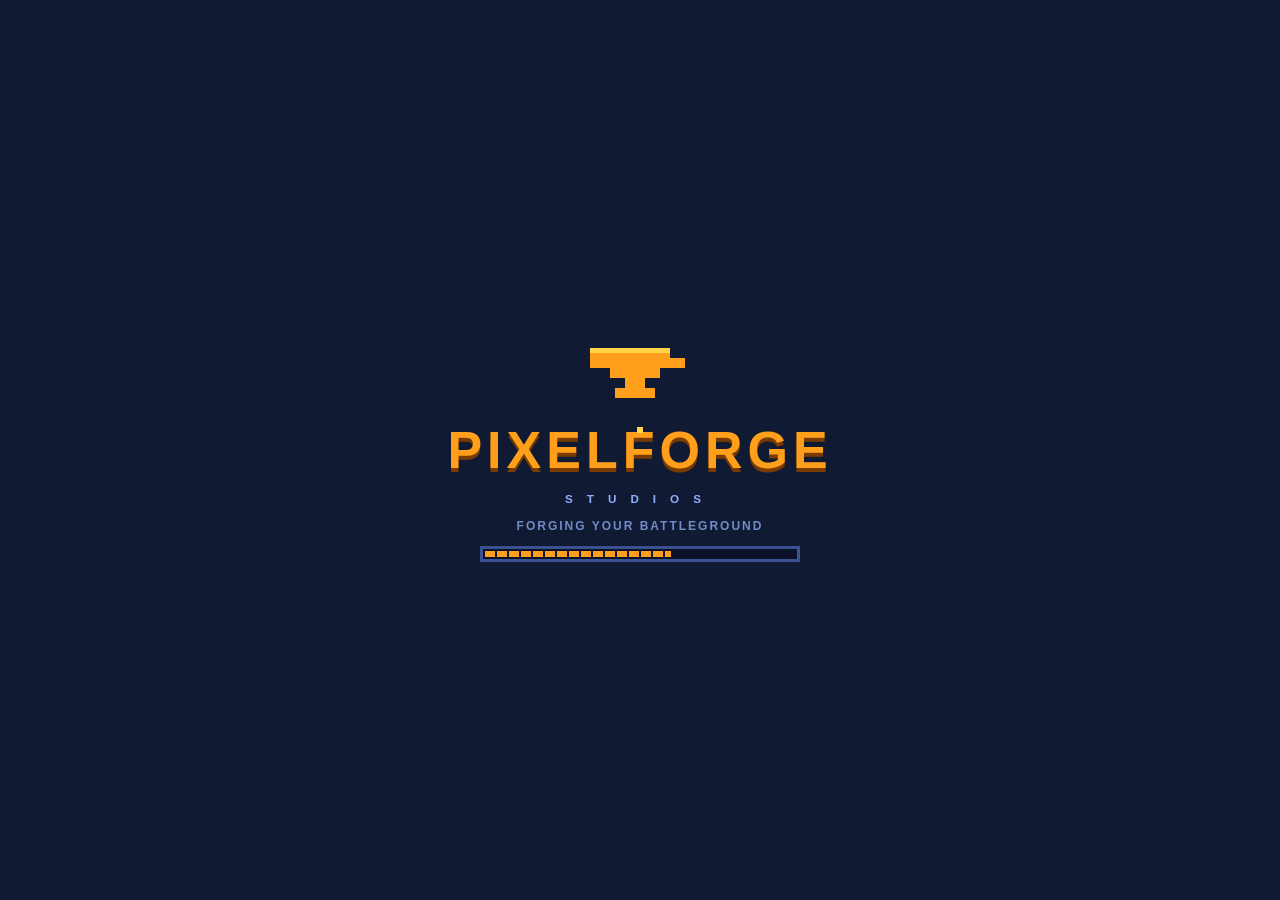
==== commit 5256d0b3: "Clarify OG local saves and disable unavailable sign-in" ====
--- a/og/index.html
+++ b/og/index.html
@@ -247,7 +247,7 @@
 // ---------- MENUS ----------
 const cl=()=>$('pl').classList.add('h');
 function ui(){$('brw').textContent='REWARDS'+((S.claimed<RW.length&&S.play>=RW[S.claimed][0]*60)||S.dd!=(Date.now()/864e5|0)?' •':'');$('cn').innerHTML='<i class="co"></i>'+S.coins;$('mu').textContent=sndOn?'SOUND ON':'SOUND OFF';
-const can=CG&&CG.user&&CG.user.isUserAccountAvailable;$('un').textContent=user?user.username:'GUEST';$('us').textContent=user?'Progress saved to your account':can?'Click to log in and save progress':'Saved on this device';$('pf').style.cursor=user||!can?'default':'pointer';
+const can=CG&&CG.user&&CG.user.isUserAccountAvailable;$('un').textContent=user?user.username:'GUEST';$('us').textContent=user?'Progress saved to your account':can?'Click to log in and save progress':IN_APP?'OG progress saved separately on this device':'Saved on this device';$('pf').style.cursor=user||!can?'default':'pointer';
 const a=$('av'),u=user&&user.profilePictureUrl||'';if(a.dataset.s!==u){a.dataset.s=u;if(u)a.src=u}a.style.display=u?'block':'none'}
 const login=async()=>{try{if(!user){user=await CG.user.showAuthPrompt();loadS();save()}ui()}catch(e){}};
 function loadS(){try{const c=(!IN_APP&&CG&&CG.data&&CG.data.getItem('pr'))||localStorage.getItem(SAVE_KEY);if(c)Object.assign(S,JSON.parse(c))}catch(e){}S.own=SK.map((_,i)=>i==0||S.own&&S.own[i]?1:0);S.oh=HT.map((_,i)=>i==0||S.oh&&S.oh[i]?1:0);S.ot=TR.map((_,i)=>i==0||S.ot&&S.ot[i]?1:0);S.ow=WL.map((_,i)=>i==0||S.ow&&S.ow[i]?1:0)}
@@ -263,7 +263,7 @@
 dl=()=>{const td=Date.now()/864e5|0;if(S.dd==td)return;S.streak=S.dd==td-1?S.streak+1:1;S.dd=td;S.coins+=100+50*Math.min(S.streak-1,6);save();ui();pn('rw');snd(880,.2,'triangle')},
 cr=i=>{const r=RW[i];if(S.play>=r[0]*60&&i==S.claimed){S.coins+=r[1];if(r[2])S[CO[r[2]][2]][r[3]]=1;S.claimed++;save();ui();pn('rw');snd(880,.2,'triangle')}},ra=()=>ad('rewarded').then(ok=>{if(ok){S.coins+=100;save();ui();pn('shop')}});
 $('mu').onclick=()=>{sndOn=!sndOn;ui()};
-$('pf').onclick=login;
+$('pf').onclick=IN_APP?null:login;
 // ---------- BOOT ----------
 (async()=>{const bar=$('pb').firstChild,t0=performance.now();let pr=0;const iv=setInterval(()=>{pr=Math.min(90,pr+3);bar.style.width=pr+'%'},60);
 try{await CG.init()}catch(e){}try{CG.game.loadingStart()}catch(e){}
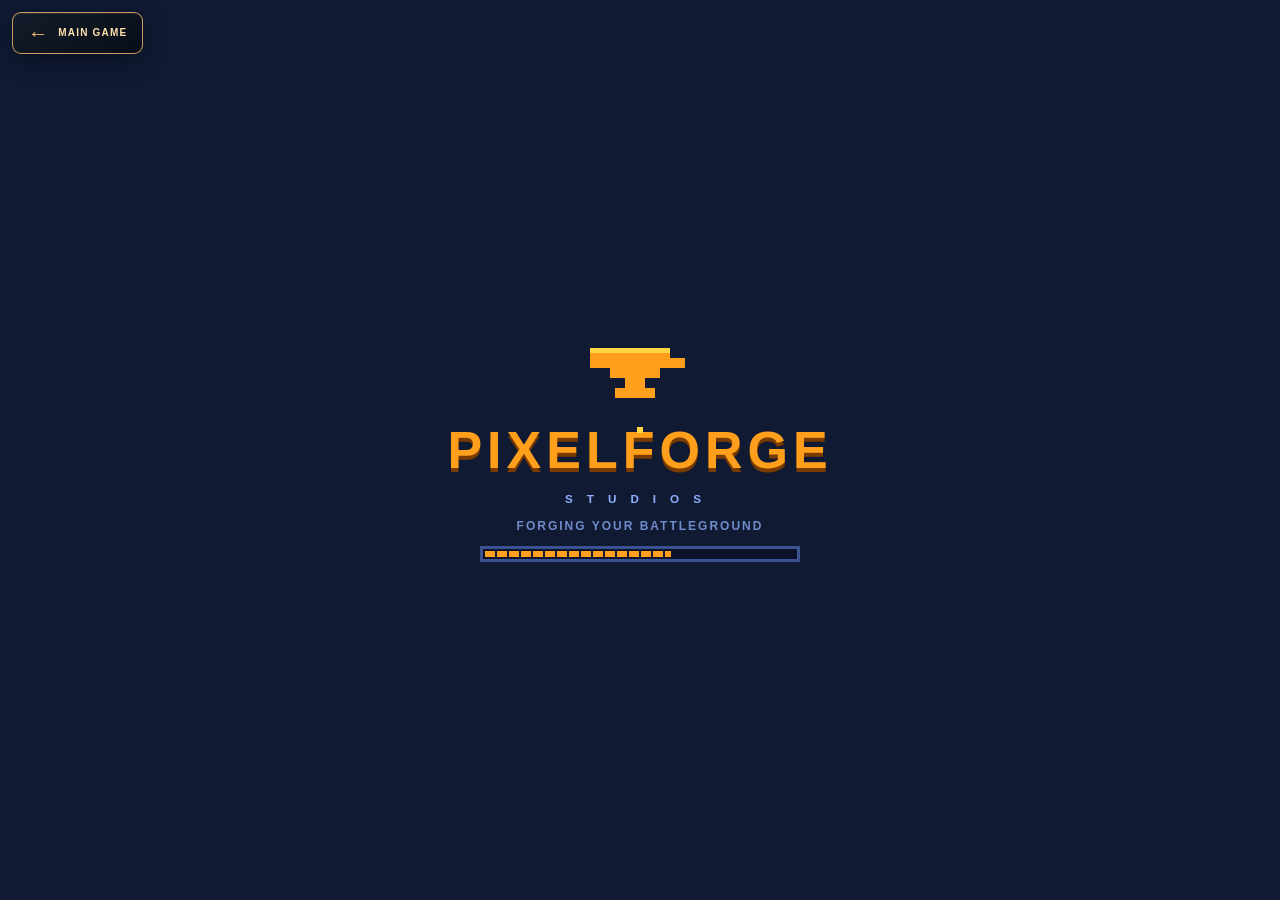
==== commit a0973f9c: "Add main game return button and fullscreen request" ====
--- a/og/index.html
+++ b/og/index.html
@@ -36,7 +36,13 @@
 #tip{bottom:84px;left:50%;transform:translateX(-50%);text-shadow:2px 2px #000;font-size:15px;white-space:nowrap}
 #pa{top:10px;right:10px;min-width:0!important;padding:6px 12px!important;font-size:12px!important;pointer-events:auto}
 #mb{display:none;bottom:90px;right:12px;flex-direction:column;gap:8px;pointer-events:auto}#mb .b{min-width:0;padding:11px 12px;opacity:.85;font-size:12px}
+
+#ogMainGameButton{position:fixed;z-index:99999;top:12px;left:12px;display:flex;align-items:center;gap:9px;min-height:42px;padding:0 15px;border:1px solid rgba(255,196,111,.78);border-radius:9px;background:linear-gradient(145deg,rgba(20,29,43,.97),rgba(8,14,23,.97));box-shadow:0 5px 22px rgba(0,0,0,.4),inset 0 1px 0 rgba(255,255,255,.08);color:#ffe0ac;font:900 10px/1 Inter,"Segoe UI",Arial,sans-serif;letter-spacing:.12em;cursor:pointer}
+#ogMainGameButton span{font-size:20px;line-height:1;color:#ffc46f}
+#ogMainGameButton:hover{border-color:#ffe0ac;background:linear-gradient(145deg,#29364a,#101b2b)}
+@media(max-width:620px){#ogMainGameButton{top:8px;left:8px;min-height:38px;padding:0 11px;font-size:9px}}
 </style></head><body>
+<button id="ogMainGameButton" type="button" onclick="window.location.href='https://crypticfn2012-jpg.github.io/PixelRoyale/'" aria-label="Return to the main PixelRoyale game"><span aria-hidden="true">←</span> MAIN GAME</button>
 <canvas id="g"></canvas>
 <div id="ld" class="s"><svg width="110" viewBox="0 0 22 14" shape-rendering="crispEdges"><path fill="#ff9f1c" d="M1 2h16v2h3v2h-5v2h-3v2h2v2H6v-2h2V8H5V6H1z"/><path fill="#ffd447" d="M1 2h16v1H1z"/></svg>
 <span class="sp" style="--x:-20px;margin-top:-40px"></span><span class="sp" style="--x:25px;animation-delay:.4s;margin-top:-40px"></span>
@@ -271,4 +277,9 @@
 S.own=SK.map((_,i)=>i==0||S.own[i]?1:0);S.oh=HT.map((_,i)=>i==0||S.oh[i]?1:0);S.ot=TR.map((_,i)=>i==0||S.ot[i]?1:0);setInterval(()=>{if(!document.hidden){S.play++;if(S.play%20==0)save();ui()}},1000);try{user=await CG.user.getUser();CG.user.addAuthListener(u=>{user=u;loadS();save();ui()})}catch(e){}
 buildMap();while(performance.now()-t0<2400)await new Promise(r=>setTimeout(r,50));clearInterval(iv);bar.style.width='100%';await new Promise(r=>setTimeout(r,250));
 try{CG.game.loadingStop()}catch(e){}$('ld').classList.add('h');$('mn').classList.remove('h');ui();requestAnimationFrame(mloop)})();
-</script></body></html>
+</script>
+<script>
+/* Browsers require a user gesture before fullscreen can be requested. */
+(function(){let requested=false;function requestGameFullscreen(){if(requested||document.fullscreenElement)return;requested=true;const root=document.documentElement;const request=root.requestFullscreen||root.webkitRequestFullscreen;if(request){try{const result=request.call(root);if(result&&result.catch)result.catch(function(){requested=false;});}catch(_){requested=false;}}}window.addEventListener('pointerdown',requestGameFullscreen,{once:true,capture:true});window.addEventListener('keydown',requestGameFullscreen,{once:true,capture:true});document.addEventListener('fullscreenchange',function(){if(!document.fullscreenElement)requested=false;});document.addEventListener('webkitfullscreenchange',function(){if(!document.webkitFullscreenElement)requested=false;});})();
+</script>
+</body></html>
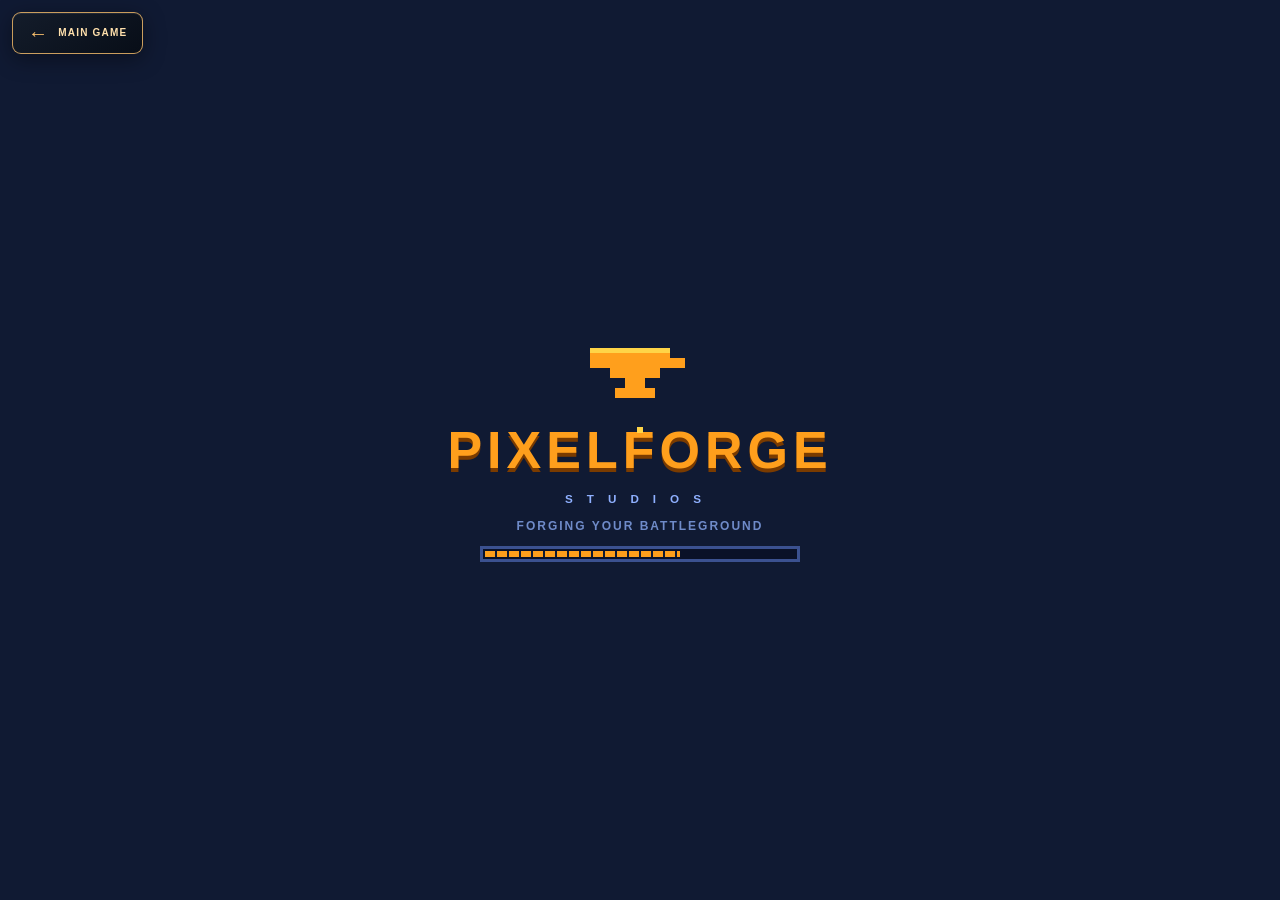
==== commit 6fc087b2: "Disable CrazyGames SDK outside CrazyGames and add favicon" ====
--- a/og/index.html
+++ b/og/index.html
@@ -1,5 +1,15 @@
 <!DOCTYPE html><html lang="en"><head><meta charset="UTF-8"><meta name="viewport" content="width=device-width,initial-scale=1,maximum-scale=1,user-scalable=no,viewport-fit=cover"><title>PixelRoyale OG</title>
-<script src="https://sdk.crazygames.com/crazygames-sdk-v3.js"></script>
+<link rel="icon" href="data:image/svg+xml,%3Csvg xmlns='http://www.w3.org/2000/svg' viewBox='0 0 32 32'%3E%3Crect width='32' height='32' rx='5' fill='%23101a33'/%3E%3Cpath d='M5 7h19v4h4v5h-7v4h-4v4h-8v-4h4v-4H9v-4H5z' fill='%23ff9f1c'/%3E%3C/svg%3E">
+<script>
+/* Only load the CrazyGames SDK when the game is actually hosted by CrazyGames.
+   GitHub Pages / local builds should run as standalone guest mode. */
+(function(){
+  var h=location.hostname.toLowerCase();
+  if(h==="crazygames.com"||h.endsWith(".crazygames.com")){
+    document.write('<script src="https://sdk.crazygames.com/crazygames-sdk-v3.js"><\\/script>');
+  }
+})();
+</script>
 <style>
 *{margin:0;padding:0;box-sizing:border-box;-webkit-tap-highlight-color:transparent;user-select:none}
 html,body{width:100%;height:100%;overflow:hidden;background:#101a33;color:#fff;font:700 14px/1.25 "Segoe UI",Arial,sans-serif;letter-spacing:.5px;touch-action:none}
@@ -61,7 +71,7 @@
 <div id="en" class="s h" style="background:#000c"><h1 id="et"></h1><div class="p" id="ec" style="text-align:center;line-height:1.8"></div>
 <button class="b g" id="x2">WATCH AD: DOUBLE COINS</button><button class="b g" id="lg2" onclick="login()">LOG IN TO SAVE PROGRESS</button><button class="b" onclick="play()">PLAY AGAIN</button><button class="b g" onclick="menu()">MENU</button></div>
 <script>
-const IN_APP=new URLSearchParams(location.search).get('embedded')==='1',SAVE_KEY=IN_APP?'pr-og':'pr';const $=i=>document.getElementById(i),R=Math.random,CG=IN_APP?null:(window.CrazyGames&&window.CrazyGames.SDK);
+const IN_APP=new URLSearchParams(location.search).get('embedded')==='1',SAVE_KEY=IN_APP?'pr-og':'pr';const $=i=>document.getElementById(i),R=Math.random;const h=location.hostname.toLowerCase(),ON_CRAZYGAMES=h==='crazygames.com'||h.endsWith('.crazygames.com');const SDK=ON_CRAZYGAMES&&window.CrazyGames&&window.CrazyGames.SDK;const CG=SDK||null;
 let S={coins:0,skin:0,own:[1,0,0,0,0,0],up:[0,0,0],wins:0,games:0,kills:0,best:99,play:0,claimed:0,hat:0,tr:0,wl:0,ow:[1],oh:[1],ot:[1],dd:0,streak:0},user=null,muted=0,sndOn=1;
 const SK=[['Blaze','#ff9f1c',0],['Mint','#2ec4b6',150],['Rose','#ff4d8d',300],['Royal','#8a6cff',500],['Lime','#9be22b',800],['Gold','#ffd447',1200],['Shadow','#3a3f55',1800],['Frost','#9be7ff',2500],['Crimson','#d6342f',350],['Ocean','#2d7bd6',450],['Violet','#b04fe0',700],['Sunset','#ff7a4a',1000],['Mono','#d7dbe6',1500],['Toxic','#7dff3a',2200],['Void','#1a1a2e',3200]],
 HT=[['None','',0],['Cap','',200],['Horns','',400],['Halo','',700],['Crown','',1200],['Wizard','',1800],['Headphones','',300],['Helmet','',500],['Bandana','',350],['Cat Ears','',650],['Pirate','',1000],['Flower Crown','',1400],['Top Hat','',2200]],
@@ -272,11 +282,11 @@
 $('pf').onclick=IN_APP?null:login;
 // ---------- BOOT ----------
 (async()=>{const bar=$('pb').firstChild,t0=performance.now();let pr=0;const iv=setInterval(()=>{pr=Math.min(90,pr+3);bar.style.width=pr+'%'},60);
-try{await CG.init()}catch(e){}try{CG.game.loadingStart()}catch(e){}
+if(CG){try{await CG.init()}catch(e){console.warn('CrazyGames SDK init failed; continuing in guest mode.',e)}}if(CG){try{CG.game.loadingStart()}catch(e){}}
 loadS();
-S.own=SK.map((_,i)=>i==0||S.own[i]?1:0);S.oh=HT.map((_,i)=>i==0||S.oh[i]?1:0);S.ot=TR.map((_,i)=>i==0||S.ot[i]?1:0);setInterval(()=>{if(!document.hidden){S.play++;if(S.play%20==0)save();ui()}},1000);try{user=await CG.user.getUser();CG.user.addAuthListener(u=>{user=u;loadS();save();ui()})}catch(e){}
+S.own=SK.map((_,i)=>i==0||S.own[i]?1:0);S.oh=HT.map((_,i)=>i==0||S.oh[i]?1:0);S.ot=TR.map((_,i)=>i==0||S.ot[i]?1:0);setInterval(()=>{if(!document.hidden){S.play++;if(S.play%20==0)save();ui()}},1000);if(CG){try{if(CG.user.isUserAccountAvailable){user=await CG.user.getUser();CG.user.addAuthListener(u=>{user=u;loadS();save();ui()})}}catch(e){console.warn('CrazyGames account unavailable; continuing as guest.',e)}}
 buildMap();while(performance.now()-t0<2400)await new Promise(r=>setTimeout(r,50));clearInterval(iv);bar.style.width='100%';await new Promise(r=>setTimeout(r,250));
-try{CG.game.loadingStop()}catch(e){}$('ld').classList.add('h');$('mn').classList.remove('h');ui();requestAnimationFrame(mloop)})();
+if(CG){try{CG.game.loadingStop()}catch(e){}}$('ld').classList.add('h');$('mn').classList.remove('h');ui();requestAnimationFrame(mloop)})();
 </script>
 <script>
 /* Browsers require a user gesture before fullscreen can be requested. */
